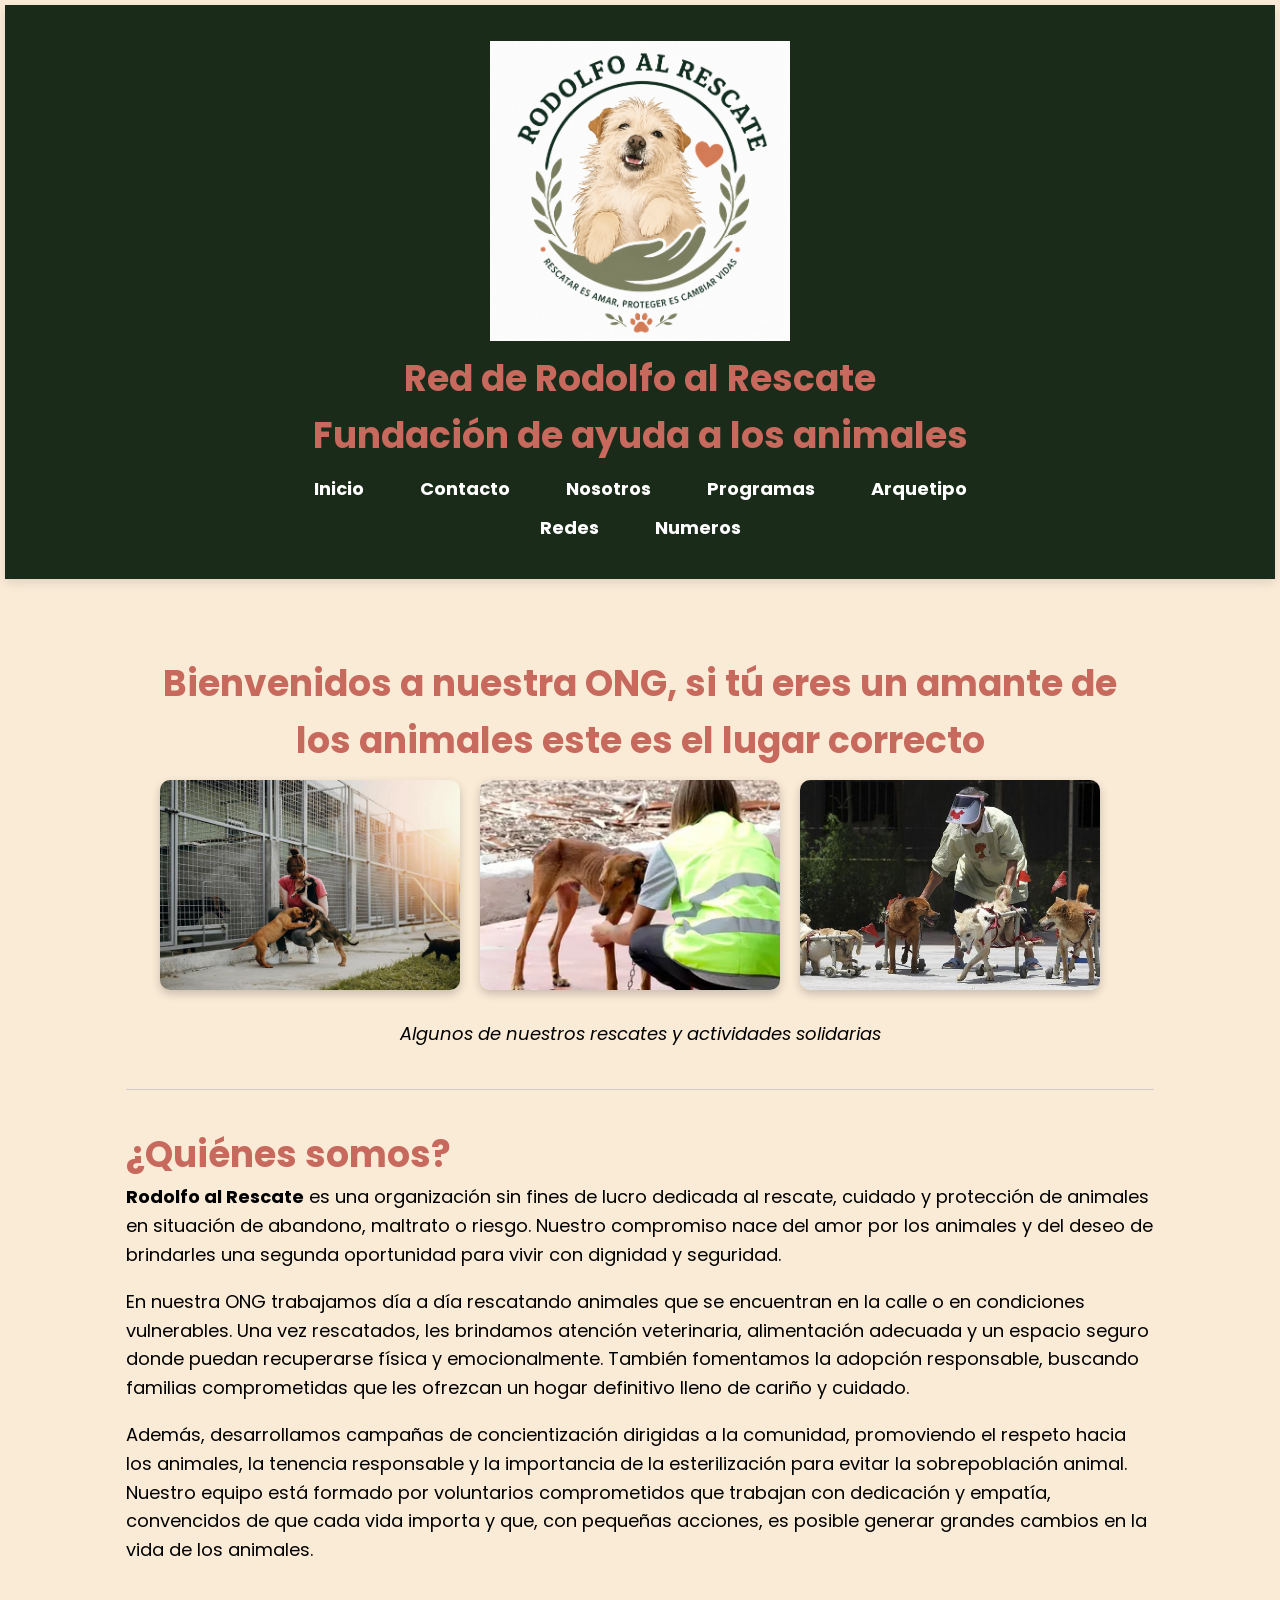
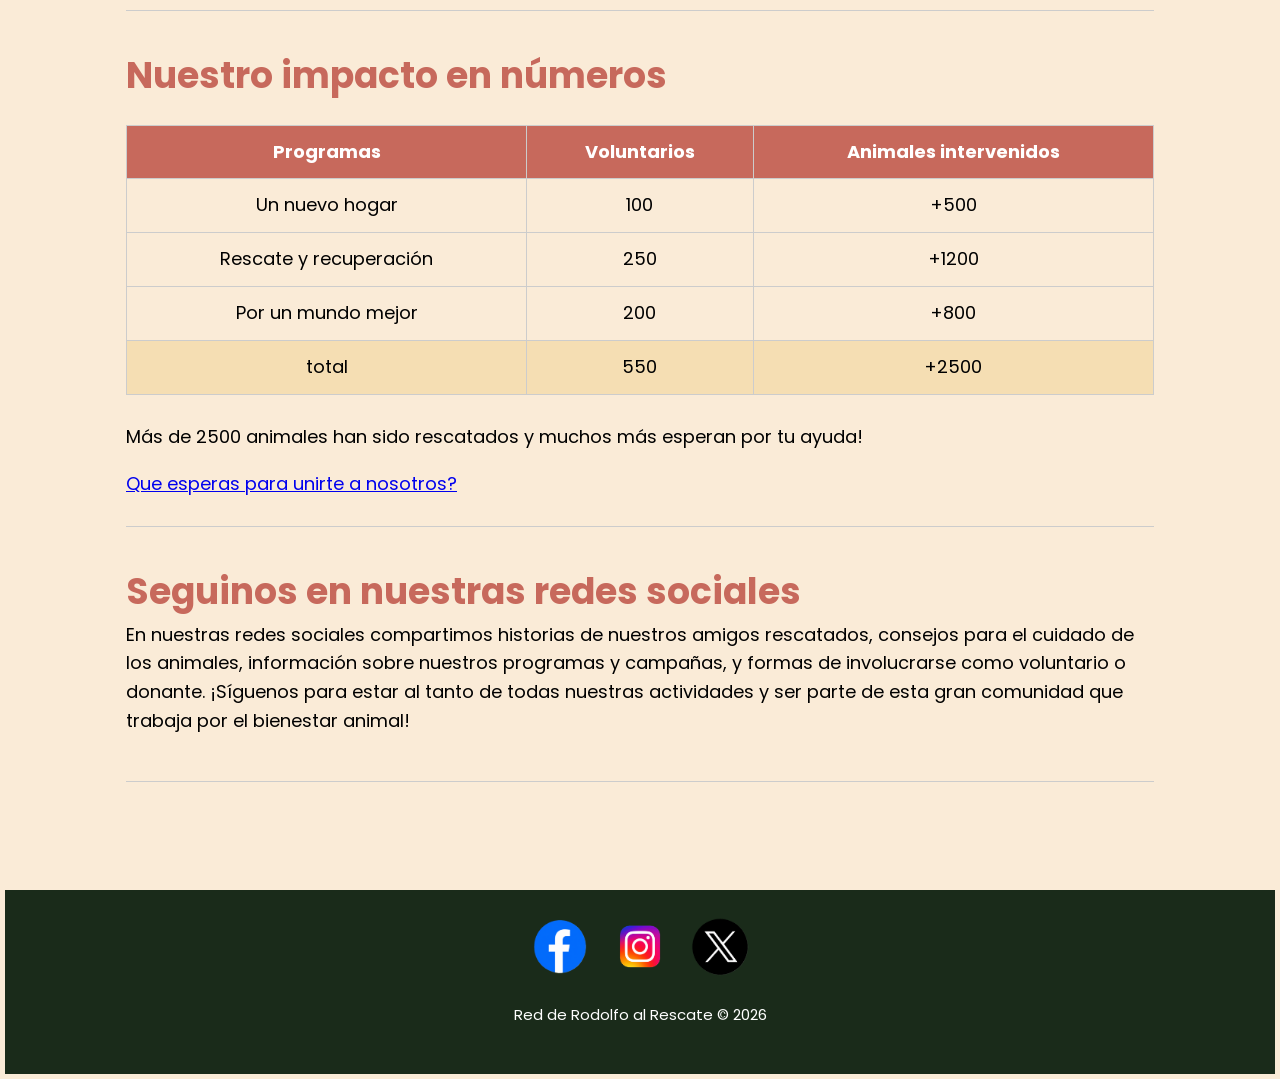
==== tp-leng1-equipo-7/index.html @ 67b567a1 "feat: cambios a la fuente y detalles del css" ====
<!DOCTYPE html>
<html lang="es">
<link rel="preconnect" href="https://fonts.googleapis.com">
<link href="https://fonts.googleapis.com/css2?family=Poppins:wght@300;400;600&display=swap" rel="stylesheet">
<head>
    <meta charset='utf-8'>
    <meta name="viewport" content="width=device-width, initial-scale=1.0">
    <title>Red Rodolfo al rescate</title>
    <link rel="stylesheet" href="./CSS/estilos.css">
</head>
<body>
    <header>
        <img src="./IMG/LOGO_ONG.png" alt="Logo ONG" width="300">
        <h1>Red de Rodolfo al Rescate</h1>
        <h2>Fundación de ayuda a los animales</h2>
        <nav>
            <ul>
                <li><a href="./index.html">Inicio</a></li>
                <li><a href="./contacto.html">Contacto</a></li>
                <li><a href="./nosotros.html">Nosotros</a></li>
                <li><a href="./programas.html">Programas</a></li>
                <li><a href="./SuperBuild.html">Arquetipo</a></li>
            </ul>
        </nav>
        <nav>
            <ul>
                <li><a href="#redes">Redes</a></li>
                <li><a href="#impacto">Numeros</a></li>
            </ul>
        </nav>
    </header>
    
    <main>

        <section class="seccion-bienvenida">
            <h2>Bienvenidos a nuestra ONG, si tú eres un amante de los animales este es el lugar correcto</h2>
            <figure class="galeria">
                <img src="./IMG/adopcion.jpg" alt="Banner de Bienvenida">
                <img src="./IMG/rescate.jpg" alt="Banner de Bienvenida">
                <img src="./IMG/medicina.jpg" alt="Banner de Bienvenida">
                <br>
            </figure>
            <figcaption>
                    Algunos de nuestros rescates y actividades solidarias
            </figcaption>
        </section>
        
        <section>
            <h2>¿Quiénes somos?</h2>
            <p><strong>Rodolfo al Rescate</strong> es una organización sin fines de lucro dedicada al rescate, cuidado y protección de animales en 
            situación de abandono, maltrato o riesgo. Nuestro compromiso nace del amor por los animales y del deseo de brindarles 
            una segunda oportunidad para vivir con dignidad y seguridad.
            </p>
            <p>
            En nuestra ONG trabajamos día a día rescatando animales que se encuentran en la calle o en condiciones vulnerables.
            Una vez rescatados, les brindamos atención veterinaria, alimentación adecuada y un espacio seguro donde puedan recuperarse física
            y emocionalmente. También fomentamos la adopción responsable, buscando familias comprometidas que les ofrezcan un hogar definitivo
            lleno de cariño y cuidado.
            </p>
            <p> 
            Además, desarrollamos campañas de concientización dirigidas a la comunidad, promoviendo el respeto hacia los animales, 
            la tenencia responsable y la importancia de la esterilización para evitar la sobrepoblación animal.
            Nuestro equipo está formado por voluntarios comprometidos que trabajan con dedicación y empatía, convencidos de que cada vida importa
            y que, con pequeñas acciones, es posible generar grandes cambios en la vida de los animales.
            </p>
        </section>

        

        <section id="impacto">
            <h2>Nuestro impacto en números</h2>
            <table>
                <thead>
                    <tr><th>Programas</th>
                        <th>Voluntarios</th>
                        <th>Animales intervenidos</th>
                    </tr>
                </thead>
                <tbody>
                    <tr>
                        <td>Un nuevo hogar</td>
                        <td>100</td>
                        <td>+500</td>
                    </tr>
                    <tr>
                        <td>Rescate y recuperación</td>
                        <td>250</td>
                        <td>+1200</td>
                    </tr>
                    <tr>
                        <td>Por un mundo mejor</td>
                        <td>200</td>
                        <td>+800</td>
                    </tr>
                </tbody>
                <tfoot>
                    <tr>
                        <td>total</td>
                        <td>550</td>
                        <td>+2500</td>
                    </tr>
                </tfoot>
            </table>
            <br>
            <p>Más de 2500 animales han sido rescatados y muchos más esperan por tu ayuda!</p>
            <a href="./contacto.html">Que esperas para unirte a nosotros?</a>
        </section>

        <section>
            <h2>Seguinos en nuestras redes sociales</h2>
            <p>En nuestras redes sociales compartimos historias de nuestros amigos rescatados, consejos para el cuidado de los animales, información sobre nuestros programas y campañas, y formas de involucrarse como voluntario o donante. ¡Síguenos para estar al tanto de todas nuestras actividades y ser parte de esta gran comunidad que trabaja por el bienestar animal!</p>
        </section>
    </main>

    <footer>
        <div id="redes" class="redes-sociales">
            <a href="https://www.facebook.com" target="_blank">
                <img src="./IMG/facebook.png" alt="Facebook">
            </a>

            <a href="https://www.instagram.com" target="_blank">
                <img src="./IMG/instagram.png" alt="Instagram">
            </a>

            <a href="https://www.x.com" target="_blank">
                <img src="./IMG/x.png" alt="Twitter">
            </a>
        </div>
        <p><small>Red de Rodolfo al Rescate &copy; 2026</small></p>
    </footer>
</body>
</html>
---- tp-leng1-equipo-7/CSS/estilos.css ----
*{box-sizing: border-box;
    margin: 0;
    padding: 0;
}
:root{
    --fuente-principal: 'Poppins';
    --color-texto: #000000;
    --color-fondo: antiquewhite;
    --color-header: #1a2b1a;
    --color-nav-enlace: white;
}

/*ESTILOS GLOBALES*/
html{font-size: 18px;}
body{
    font-family: var(--fuente-principal, sans-serif);
    font-size: 1rem;
    line-height: 1.6;
    color: var(--color-texto);
    background-color: var(--color-fondo);
    max-width: 2500px;
    margin: 0 auto;
    padding: 5px;
}
/*TIPOGRAFIA*/
h1, h2{font-size: 2rem; color:rgb(199, 105, 92);}
h3{font-size: 1.5rem; color:rgb(199, 105, 92);}
p{margin-bottom: 1rem;}

/*HEADER*/
header{
    background-color: var(--color-header);
    padding: 2rem;
    text-align: center;
    box-shadow: 0 4px 10px rgba(0,0,0,0.1);
}
/*MENU DE NAVEGACION*/
nav{
    margin-top: 10px;
}
nav ul{
    list-style: none;
    display: flex;
    justify-content: center;
    gap: 20px;
}
nav a{
    color: var(--color-nav-enlace);
    text-decoration: none;
    font-weight: bold;
    padding: 10px 18px;
    border-radius: 8px;
    transition: 0.3s;
}
nav a:hover{
    background-color: white;
    color: #4CAF50;
}
/*MAIN Y SECCIONES*/
main{
    max-width: 1100px;
    margin: auto;
    padding: 2rem;
}

section{
    margin-bottom: 2rem;
    padding-bottom: 1.5rem;
    border-bottom: 1px solid var(--color-seccion-borde, #ccc);
}

.seccion-bienvenida{
    text-align: center;
    padding: 40px 20px;
}

/*FIGURES- (seccion de imagenes)*/
.galeria{
    display: flex;
    justify-content: center;
    gap: 20px;
    flex-wrap: wrap;
}
/*APLICAR A LAS IMAGENES DE LA GALERIA*/
.galeria img{
    width: 300px;
    height: auto;
    gap: 20px;
    object-fit: cover;/*recorta manteniendo la proporcion*/
    border-radius: 10px;/*bordes redondeados*/
    box-shadow: 0 4px 10px rgba(0,0,0,0.2);
    transition: transform 0.3s ease;
}
figure img:hover{
    transform: scale(1.05);
}
figcaption{
    
    text-align: center;
    font-style: italic;
    margin-top: 30px;
}
section img{
    width: 100%;
    max-width: 400px;
    border-radius: 10px;
    margin-top: 10px;
}
/*FOOTER*/
footer{
    background-color: var(--color-footer,  #1a2b1a);
    color: var(--color-footer-texto, white);
    padding: 1.5rem;
    margin-top: 2rem;
    text-align: center;
}
/*TABLA DE IMPACTO*/
table{
    width: 100%;
    border-collapse: collapse;
    margin-top: 20px;
}

th, td{
    border: 1px solid #ccc;
    padding: 12px;
    text-align: center;
}

th{
    background-color: #c7695c;
    color: white;
}

tfoot{
    background-color: wheat;
}
form{
    display: flex;
    flex-direction: column;
    gap: 15px;
    max-width: 500px;
    margin: auto;
}

input, select, textarea{
    padding: 10px;
    border: 1px solid #ccc;
    border-radius: 8px;
    font-size: 1rem;
}

button{
    background-color: #c7695c;
    color: white;
    border: none;
    padding: 12px;
    border-radius: 8px;
    cursor: pointer;
    font-size: 1rem;
}

button:hover{
    background-color: #a65349;
}

.contenido{
    text-align: center;
    margin-bottom: 2rem;
    padding-bottom: 1.5rem;
    border-bottom: 1px solid var(--color-seccion-borde, #ccc);
}

.redes-sociales{
    display: flex;
    justify-content: center;
    gap: 20px;
    margin-bottom: 15px;
}

.redes-sociales img{
    width: 60px;
    height: 60px;
    transition: transform 0.3s ease;
}

.redes-sociales img:hover{
    transform: scale(1.2);
}
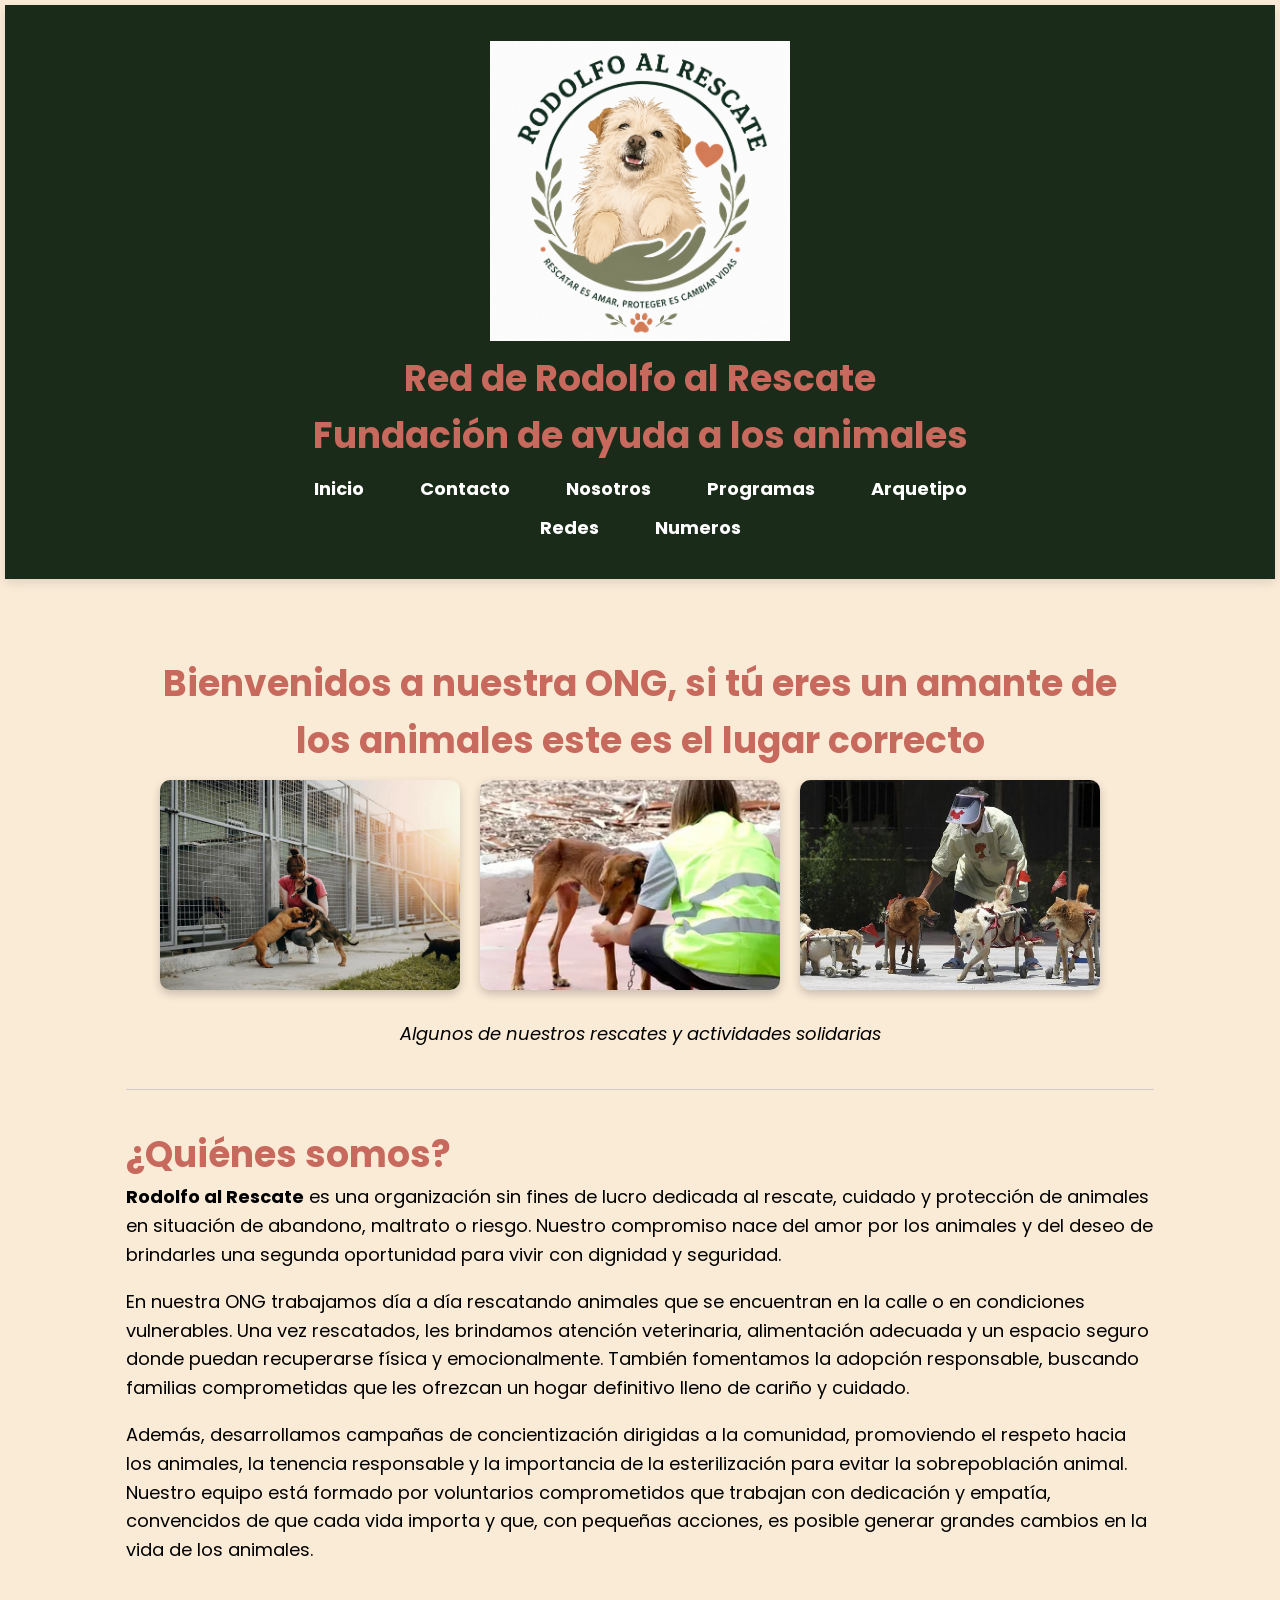
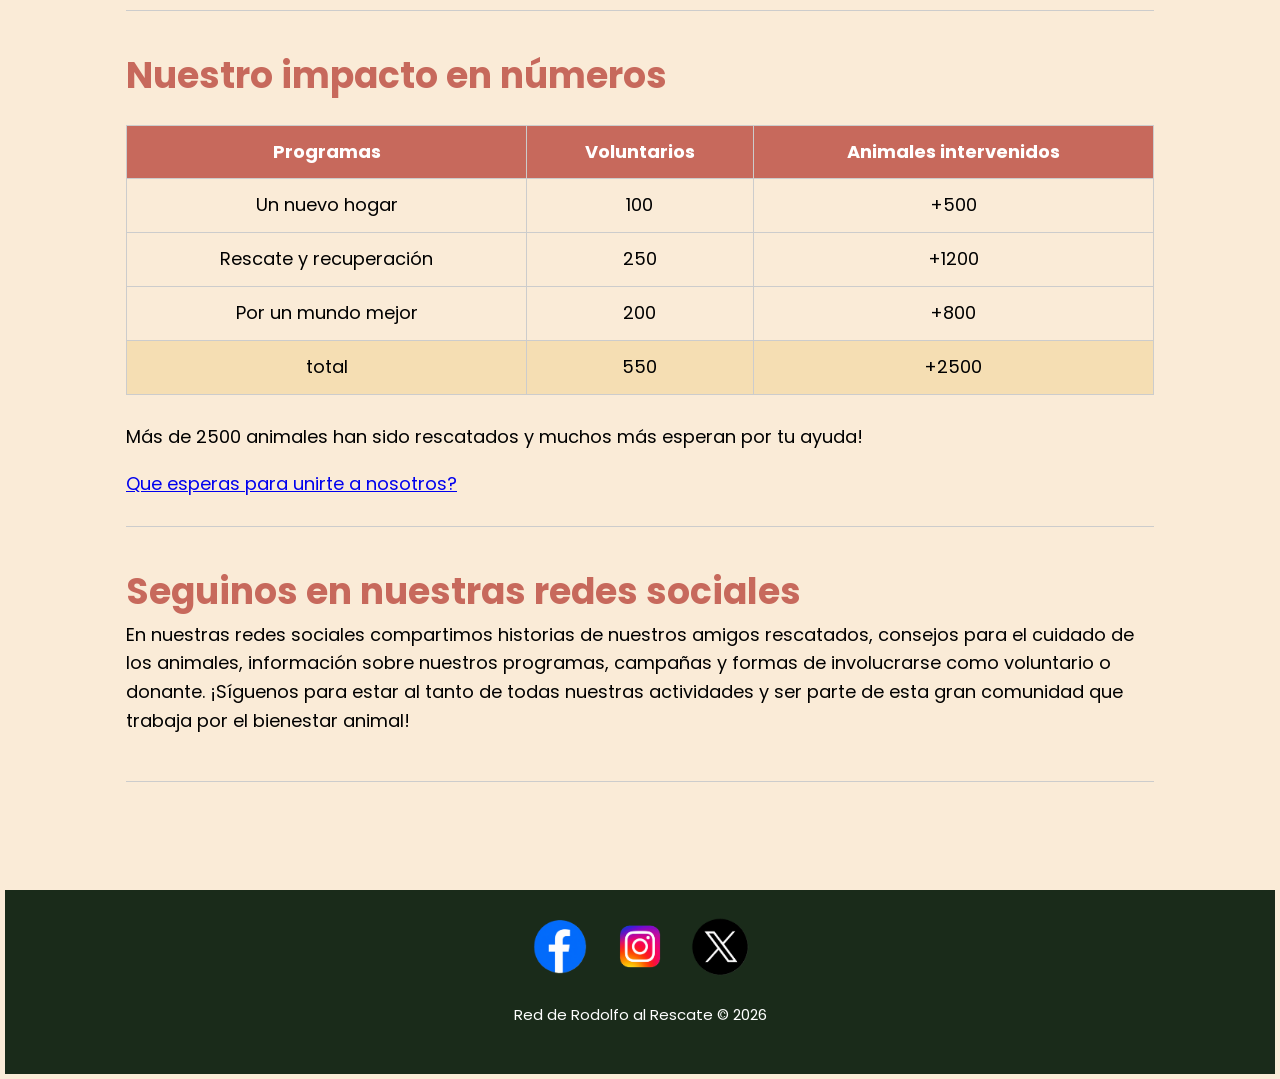
==== commit a417aace: "actualizacion" ====
--- a/tp-leng1-equipo-7/index.html
+++ b/tp-leng1-equipo-7/index.html
@@ -108,7 +108,9 @@
 
         <section>
             <h2>Seguinos en nuestras redes sociales</h2>
-            <p>En nuestras redes sociales compartimos historias de nuestros amigos rescatados, consejos para el cuidado de los animales, información sobre nuestros programas y campañas, y formas de involucrarse como voluntario o donante. ¡Síguenos para estar al tanto de todas nuestras actividades y ser parte de esta gran comunidad que trabaja por el bienestar animal!</p>
+            <p>En nuestras redes sociales compartimos historias de nuestros amigos rescatados, consejos para el cuidado de los animales, información sobre nuestros programas, 
+                campañas y formas de involucrarse como voluntario o donante.
+                ¡Síguenos para estar al tanto de todas nuestras actividades y ser parte de esta gran comunidad que trabaja por el bienestar animal!</p>
         </section>
     </main>
 
--- a/tp-leng1-equipo-7/CSS/estilos.css
+++ b/tp-leng1-equipo-7/CSS/estilos.css
@@ -8,9 +8,11 @@
     --color-fondo: antiquewhite;
     --color-header: #1a2b1a;
     --color-nav-enlace: white;
+    --mark: #1a2b1a;
 }
 
 /*ESTILOS GLOBALES*/
+
 html{font-size: 18px;}
 body{
     font-family: var(--fuente-principal, sans-serif);
@@ -26,7 +28,10 @@
 h1, h2{font-size: 2rem; color:rgb(199, 105, 92);}
 h3{font-size: 1.5rem; color:rgb(199, 105, 92);}
 p{margin-bottom: 1rem;}
-
+mark {
+    background-color: var(--mark);
+    color: white;
+}
 /*HEADER*/
 header{
     background-color: var(--color-header);
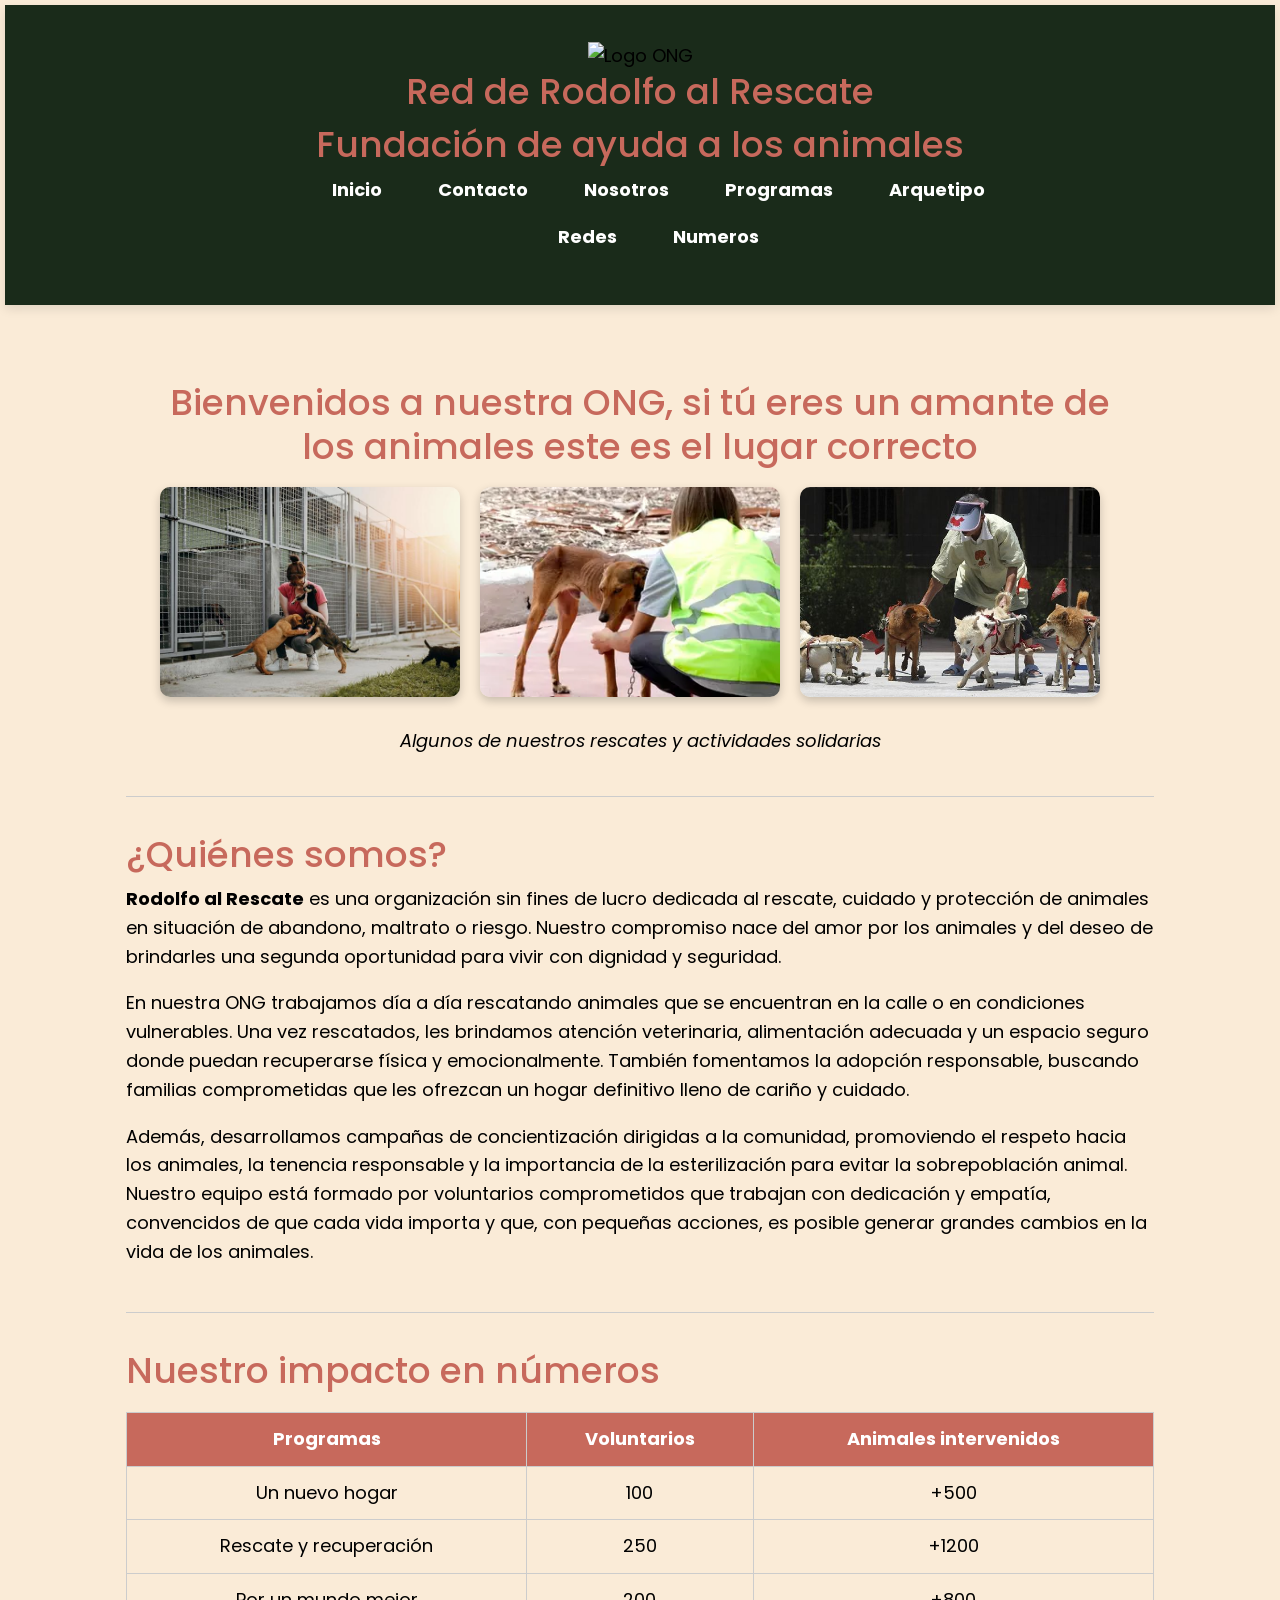
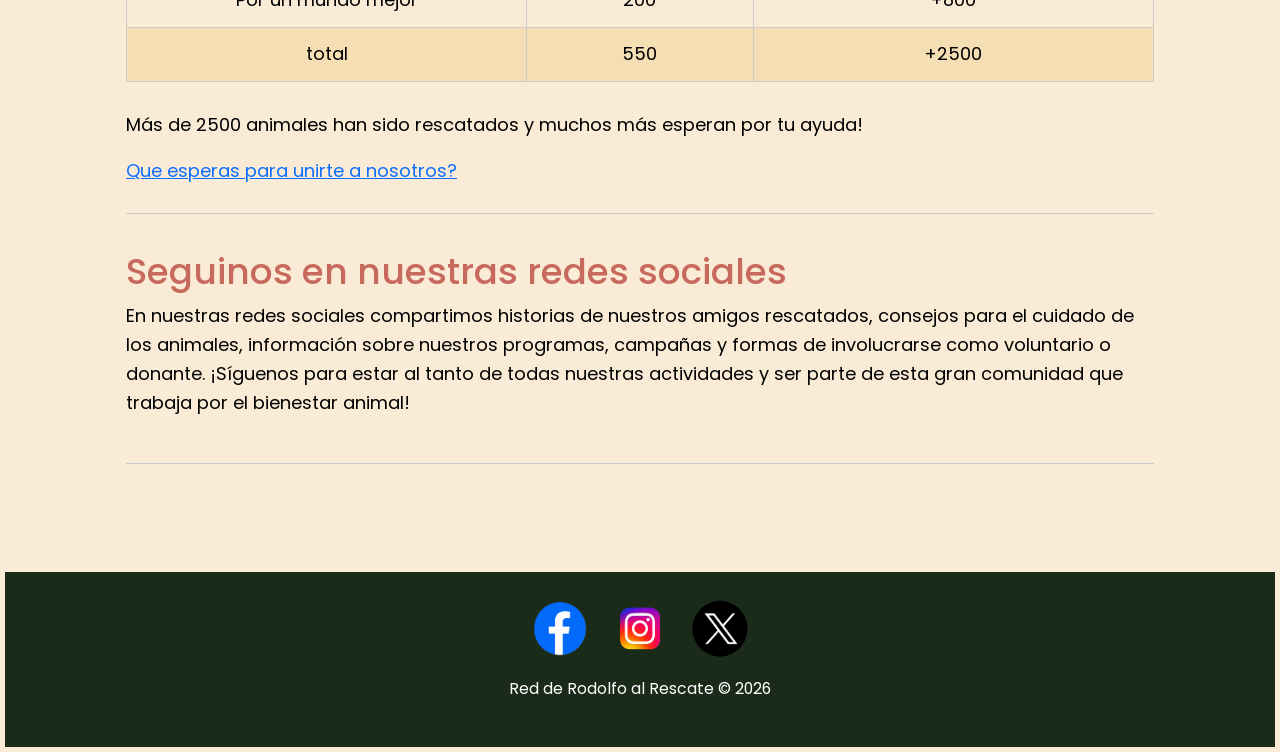
==== commit 339614b6: "cambio de formato al logo y normalizacion del bootstrap en todas las paginas" ====
--- a/tp-leng1-equipo-7/index.html
+++ b/tp-leng1-equipo-7/index.html
@@ -6,11 +6,12 @@
     <meta charset='utf-8'>
     <meta name="viewport" content="width=device-width, initial-scale=1.0">
     <title>Red Rodolfo al rescate</title>
+    <link href="https://cdn.jsdelivr.net/npm/bootstrap@5.3.3/dist/css/bootstrap.min.css" rel="stylesheet">
     <link rel="stylesheet" href="./CSS/estilos.css">
 </head>
 <body>
     <header>
-        <img src="./IMG/LOGO_ONG.png" alt="Logo ONG" width="300">
+        <img src="./IMG/LOGO_ONG.PNG" alt="Logo ONG" width="300">
         <h1>Red de Rodolfo al Rescate</h1>
         <h2>Fundación de ayuda a los animales</h2>
         <nav>
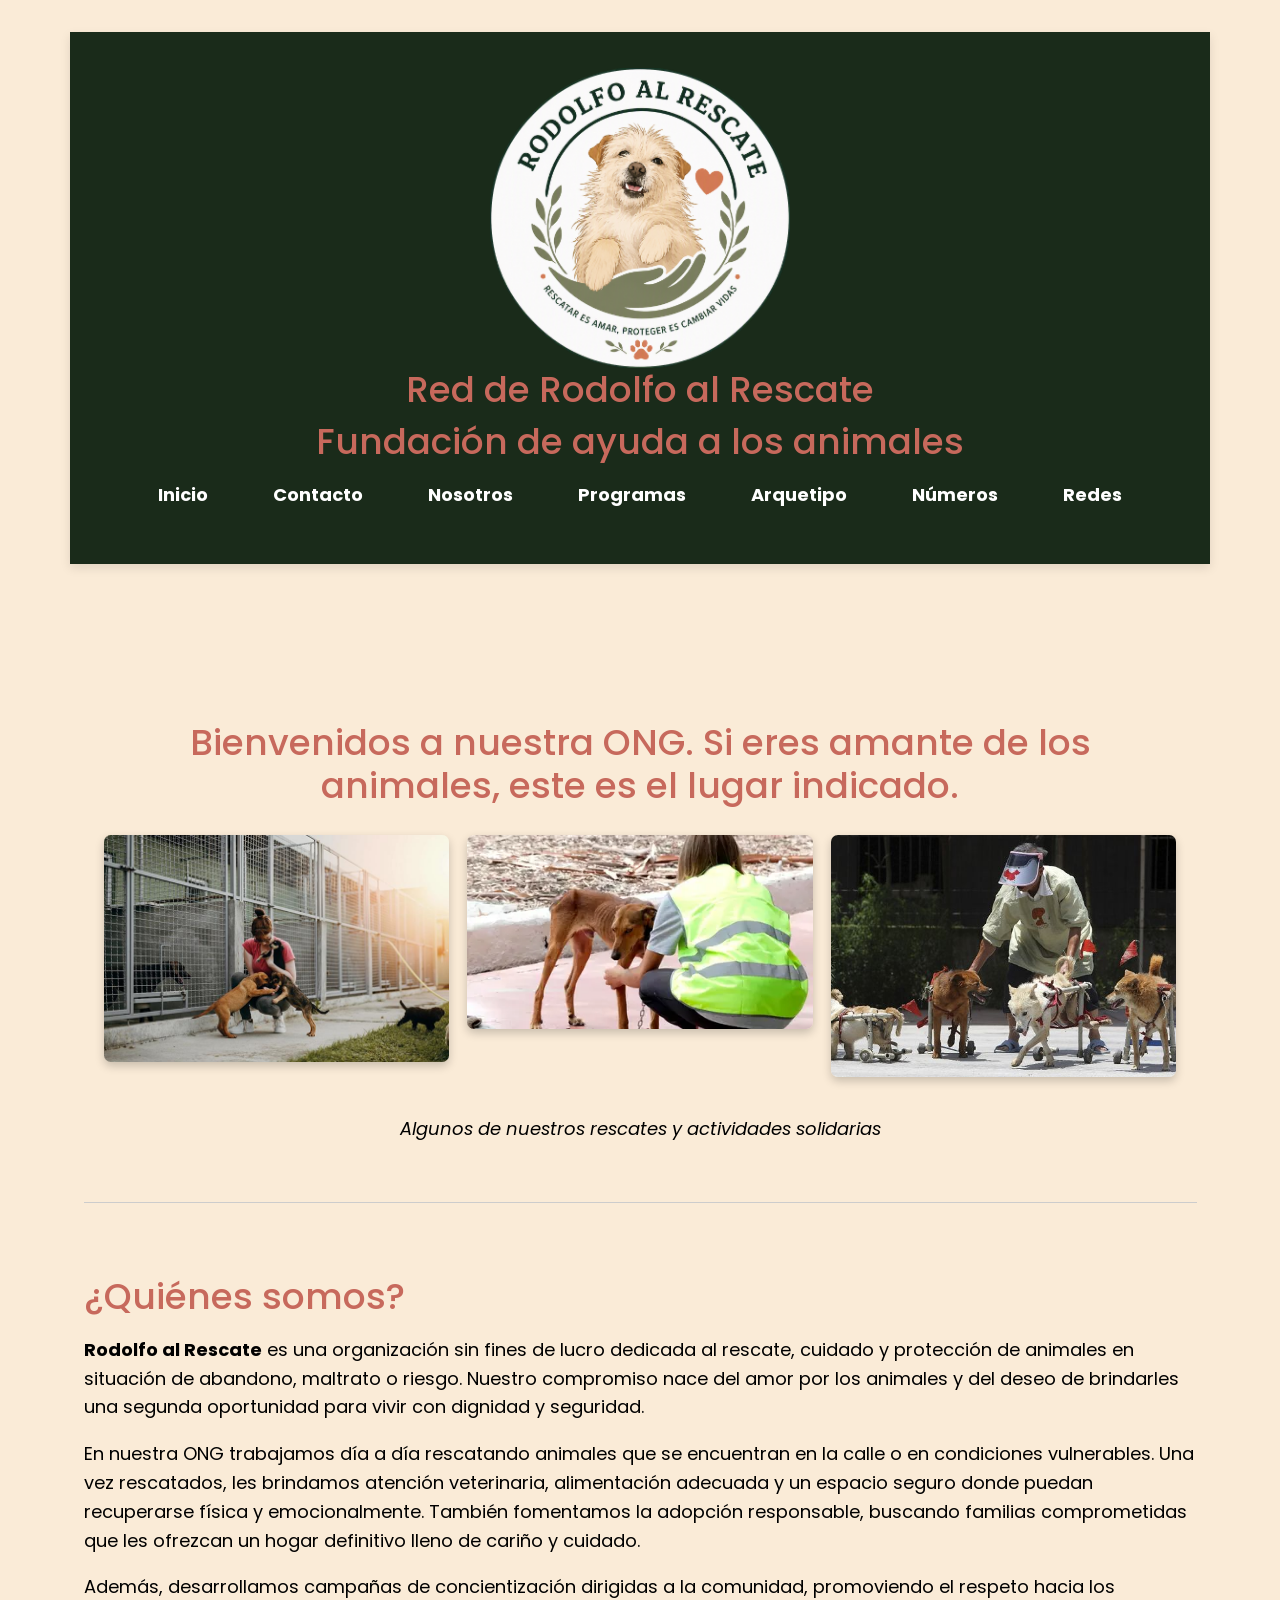
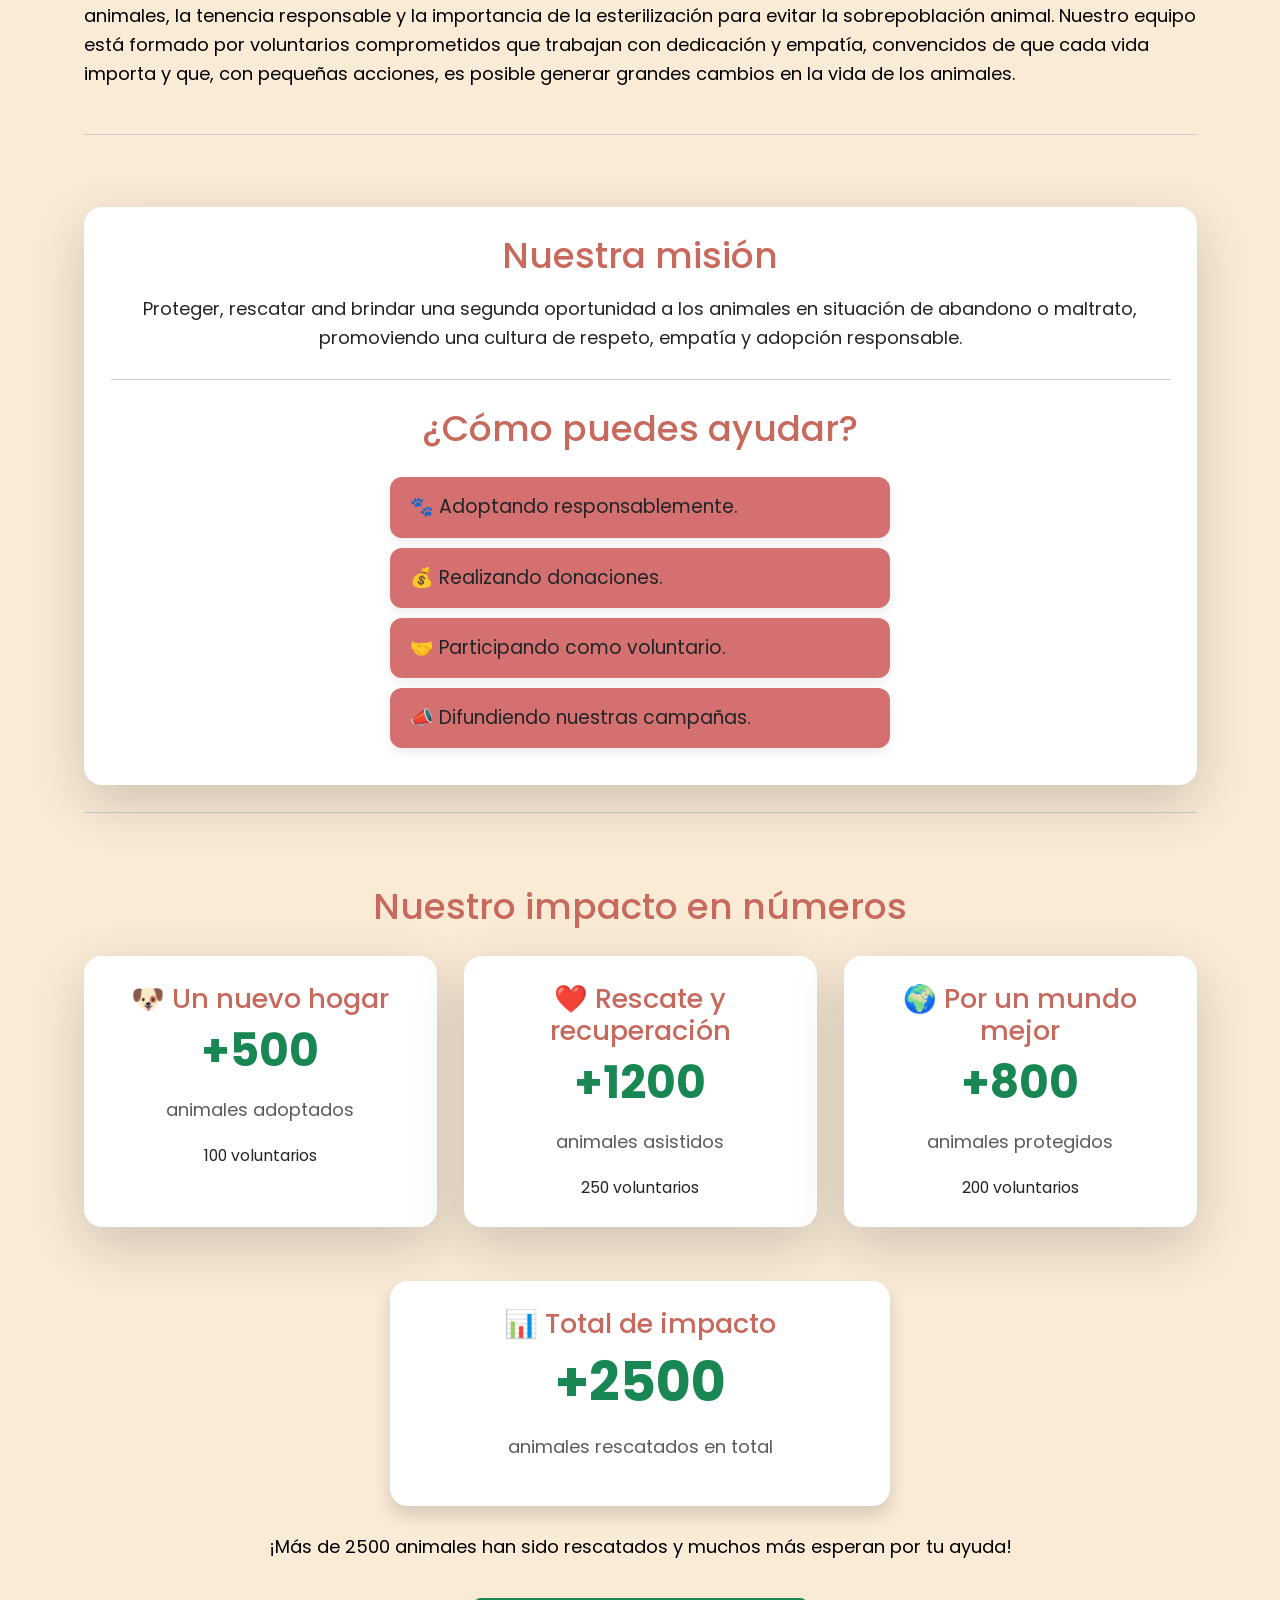
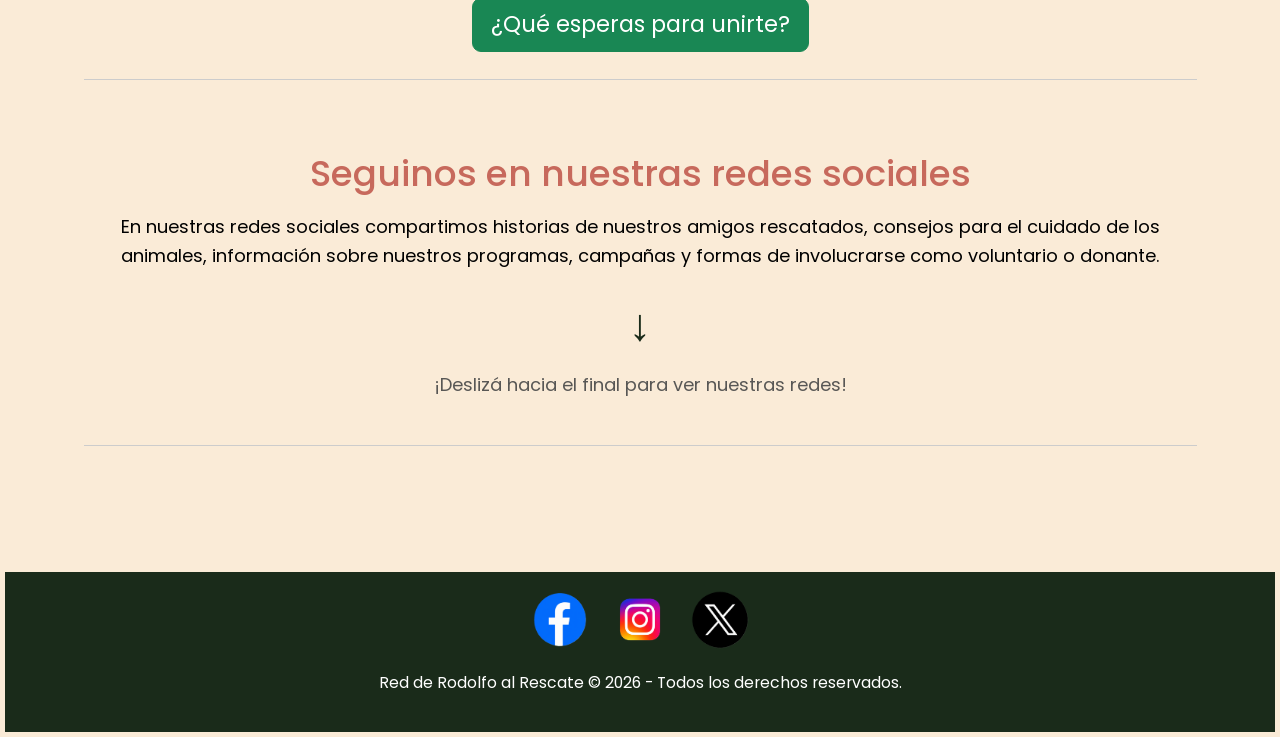
==== commit 6ccc7f30: "cambios en guia tematica, inicio y css" ====
--- a/tp-leng1-equipo-7/index.html
+++ b/tp-leng1-equipo-7/index.html
@@ -1,136 +1,171 @@
 <!DOCTYPE html>
 <html lang="es">
-<link rel="preconnect" href="https://fonts.googleapis.com">
-<link href="https://fonts.googleapis.com/css2?family=Poppins:wght@300;400;600&display=swap" rel="stylesheet">
+
 <head>
     <meta charset='utf-8'>
     <meta name="viewport" content="width=device-width, initial-scale=1.0">
-    <title>Red Rodolfo al rescate</title>
+    <meta name="description" content="Red Rodolfo al Rescate es una ONG dedicada al rescate, recuperación y adopción responsable de animales.">
+
+    <link rel="preconnect" href="https://fonts.googleapis.com">
+    <link href="https://fonts.googleapis.com/css2?family=Poppins:wght@300;400;600&display=swap" rel="stylesheet">
+
+    <title>Red Rodolfo al Rescate | ONG de Protección Animal</title>
+
     <link href="https://cdn.jsdelivr.net/npm/bootstrap@5.3.3/dist/css/bootstrap.min.css" rel="stylesheet">
     <link rel="stylesheet" href="./CSS/estilos.css">
 </head>
+
 <body>
-    <header>
-        <img src="./IMG/LOGO_ONG.PNG" alt="Logo ONG" width="300">
+    <header class="container text-center my-4">
+        <img src="./IMG/LOGO_ONG.png" alt="Logo de la ONG" width="300">
         <h1>Red de Rodolfo al Rescate</h1>
         <h2>Fundación de ayuda a los animales</h2>
-        <nav>
-            <ul>
-                <li><a href="./index.html">Inicio</a></li>
-                <li><a href="./contacto.html">Contacto</a></li>
-                <li><a href="./nosotros.html">Nosotros</a></li>
-                <li><a href="./programas.html">Programas</a></li>
-                <li><a href="./SuperBuild.html">Arquetipo</a></li>
-            </ul>
-        </nav>
-        <nav>
-            <ul>
-                <li><a href="#redes">Redes</a></li>
-                <li><a href="#impacto">Numeros</a></li>
+
+        <nav aria-label="Navegación principal">
+            <ul class="list-inline">
+                <li class="list-inline-item"><a href="./index.html">Inicio</a></li>
+                <li class="list-inline-item"><a href="./contacto.html">Contacto</a></li>
+                <li class="list-inline-item"><a href="./nosotros.html">Nosotros</a></li>
+                <li class="list-inline-item"><a href="./programas.html">Programas</a></li>
+                <li class="list-inline-item"><a href="./SuperBuild.html">Arquetipo</a></li>
+                <li class="list-inline-item"><a href="#impacto">Números</a></li>
+                <li class="list-inline-item"><a href="#redes">Redes</a></li>
             </ul>
         </nav>
     </header>
-    
-    <main>
 
-        <section class="seccion-bienvenida">
-            <h2>Bienvenidos a nuestra ONG, si tú eres un amante de los animales este es el lugar correcto</h2>
-            <figure class="galeria">
-                <img src="./IMG/adopcion.jpg" alt="Banner de Bienvenida">
-                <img src="./IMG/rescate.jpg" alt="Banner de Bienvenida">
-                <img src="./IMG/medicina.jpg" alt="Banner de Bienvenida">
-                <br>
+    <main class="container">
+        <section class="seccion-bienvenida my-5">
+            <h2>Bienvenidos a nuestra ONG. Si eres amante de los animales, este es el lugar indicado.</h2>
+
+            <figure class="galeria mt-4">
+                <div class="row g-3">
+                    <div class="col-md-4">
+                        <img src="./IMG/adopcion.jpg" alt="Adopción de mascotas" class="img-fluid rounded" loading="lazy">
+                    </div>
+                    <div class="col-md-4">
+                        <img src="./IMG/rescate.jpg" alt="Rescate de un perro callejero" class="img-fluid rounded" loading="lazy">
+                    </div>
+                    <div class="col-md-4">
+                        <img src="./IMG/medicina.jpg" alt="Veterinario ayudando a perros discapacitados" class="img-fluid rounded" loading="lazy">
+                    </div>
+                </div>
+                <figcaption class="mt-3 text-center">Algunos de nuestros rescates y actividades solidarias</figcaption>
             </figure>
-            <figcaption>
-                    Algunos de nuestros rescates y actividades solidarias
-            </figcaption>
-        </section>
-        
-        <section>
-            <h2>¿Quiénes somos?</h2>
-            <p><strong>Rodolfo al Rescate</strong> es una organización sin fines de lucro dedicada al rescate, cuidado y protección de animales en 
-            situación de abandono, maltrato o riesgo. Nuestro compromiso nace del amor por los animales y del deseo de brindarles 
-            una segunda oportunidad para vivir con dignidad y seguridad.
-            </p>
-            <p>
-            En nuestra ONG trabajamos día a día rescatando animales que se encuentran en la calle o en condiciones vulnerables.
-            Una vez rescatados, les brindamos atención veterinaria, alimentación adecuada y un espacio seguro donde puedan recuperarse física
-            y emocionalmente. También fomentamos la adopción responsable, buscando familias comprometidas que les ofrezcan un hogar definitivo
-            lleno de cariño y cuidado.
-            </p>
-            <p> 
-            Además, desarrollamos campañas de concientización dirigidas a la comunidad, promoviendo el respeto hacia los animales, 
-            la tenencia responsable y la importancia de la esterilización para evitar la sobrepoblación animal.
-            Nuestro equipo está formado por voluntarios comprometidos que trabajan con dedicación y empatía, convencidos de que cada vida importa
-            y que, con pequeñas acciones, es posible generar grandes cambios en la vida de los animales.
-            </p>
         </section>
 
-        
-
-        <section id="impacto">
-            <h2>Nuestro impacto en números</h2>
-            <table>
-                <thead>
-                    <tr><th>Programas</th>
-                        <th>Voluntarios</th>
-                        <th>Animales intervenidos</th>
-                    </tr>
-                </thead>
-                <tbody>
-                    <tr>
-                        <td>Un nuevo hogar</td>
-                        <td>100</td>
-                        <td>+500</td>
-                    </tr>
-                    <tr>
-                        <td>Rescate y recuperación</td>
-                        <td>250</td>
-                        <td>+1200</td>
-                    </tr>
-                    <tr>
-                        <td>Por un mundo mejor</td>
-                        <td>200</td>
-                        <td>+800</td>
-                    </tr>
-                </tbody>
-                <tfoot>
-                    <tr>
-                        <td>total</td>
-                        <td>550</td>
-                        <td>+2500</td>
-                    </tr>
-                </tfoot>
-            </table>
-            <br>
-            <p>Más de 2500 animales han sido rescatados y muchos más esperan por tu ayuda!</p>
-            <a href="./contacto.html">Que esperas para unirte a nosotros?</a>
+        <section class="my-5">
+            <h2>¿Quiénes somos?</h2>
+            <p><strong>Rodolfo al Rescate</strong> es una organización sin fines de lucro dedicada al rescate, cuidado y protección de animales en situación de abandono, maltrato o riesgo. Nuestro compromiso nace del amor por los animales y del deseo de brindarles una segunda oportunidad para vivir con dignidad y seguridad.</p>
+            <p>En nuestra ONG trabajamos día a día rescatando animales que se encuentran en la calle o en condiciones vulnerables. Una vez rescatados, les brindamos atención veterinaria, alimentación adecuada y un espacio seguro donde puedan recuperarse física y emocionalmente. También fomentamos la adopción responsable, buscando familias comprometidas que les ofrezcan un hogar definitivo lleno de cariño y cuidado.</p>
+            <p>Además, desarrollamos campañas de concientización dirigidas a la comunidad, promoviendo el respeto hacia los animales, la tenencia responsable y la importancia de la esterilización para evitar la sobrepoblación animal. Nuestro equipo está formado por voluntarios comprometidos que trabajan con dedicación y empatía, convencidos de que cada vida importa y que, con pequeñas acciones, es posible generar grandes cambios en la vida de los animales.</p>
         </section>
 
-        <section>
+        <section class="my-5">
+            <div class="card shadow-lg border-0 rounded-4">
+                <div class="card-body p-4">
+                    <h2 class="mb-3 text-center">Nuestra misión</h2>
+                    <p class="text-center mb-4">
+                        Proteger, rescatar and brindar una segunda oportunidad a los animales en situación de abandono o maltrato, promoviendo una cultura de respeto, empatía y adopción responsable.
+                    </p>
+
+                    <hr class="my-4">
+
+                    <h2 class="mb-4 text-center">¿Cómo puedes ayudar?</h2>
+                    <div class="list-group list-ayuda">
+                        <div class="list-group-item d-flex align-items-center gap-2">🐾 Adoptando responsablemente.</div>
+                        <div class="list-group-item d-flex align-items-center gap-2">💰 Realizando donaciones.</div>
+                        <div class="list-group-item d-flex align-items-center gap-2">🤝 Participando como voluntario.</div>
+                        <div class="list-group-item d-flex align-items-center gap-2">📣 Difundiendo nuestras campañas.</div>
+                    </div>
+                </div>
+            </div>
+        </section>
+
+        <section id="impacto" class="my-5">
+            <h2 class="text-center mb-4">Nuestro impacto en números</h2>
+
+            <div class="row g-4 text-center">
+                <div class="col-md-4">
+                    <div class="card shadow-lg border-0 rounded-4 p-4 h-100">
+                        <h3 class="mb-2">🐶 Un nuevo hogar</h3>
+                        <p class="display-6 fw-bold text-success">+500</p>
+                        <p class="text-muted">animales adoptados</p>
+                        <small>100 voluntarios</small>
+                    </div>
+                </div>
+
+                <div class="col-md-4">
+                    <div class="card shadow-lg border-0 rounded-4 p-4 h-100">
+                        <h3 class="mb-2">❤️ Rescate y recuperación</h3>
+                        <p class="display-6 fw-bold text-success">+1200</p>
+                        <p class="text-muted">animales asistidos</p>
+                        <small>250 voluntarios</small>
+                    </div>
+                </div>
+
+                <div class="col-md-4">
+                    <div class="card shadow-lg border-0 rounded-4 p-4 h-100">
+                        <h3 class="mb-2">🌍 Por un mundo mejor</h3>
+                        <p class="display-6 fw-bold text-success">+800</p>
+                        <p class="text-muted">animales protegidos</p>
+                        <small>200 voluntarios</small>
+                    </div>
+                </div>
+            </div>
+
+            <div class="text-center mt-5">
+                <div class="card shadow border-0 rounded-4 p-4 mx-auto" style="max-width: 500px;">
+                    <h3>📊 Total de impacto</h3>
+                    <p class="display-5 fw-bold text-success">+2500</p>
+                    <p class="text-muted">animales rescatados en total</p>
+                </div>
+            </div>
+
+            <p class="text-center mt-4">
+                ¡Más de 2500 animales han sido rescatados y muchos más esperan por tu ayuda!
+            </p>
+
+            <div class="text-center">
+                <a href="./contacto.html" class="btn btn-success btn-lg">¿Qué esperas para unirte?</a>
+            </div>
+        </section>
+
+        <section class="my-5 text-center">
             <h2>Seguinos en nuestras redes sociales</h2>
-            <p>En nuestras redes sociales compartimos historias de nuestros amigos rescatados, consejos para el cuidado de los animales, información sobre nuestros programas, 
-                campañas y formas de involucrarse como voluntario o donante.
-                ¡Síguenos para estar al tanto de todas nuestras actividades y ser parte de esta gran comunidad que trabaja por el bienestar animal!</p>
+
+            <p>En nuestras redes sociales compartimos historias de nuestros amigos rescatados, consejos para el cuidado de los animales, información sobre nuestros programas, campañas y formas de involucrarse como voluntario o donante.
+            </p>
+
+        <!-- Flecha hacia abajo -->
+            <div class="flecha-footer">
+                    ↓
+            </div>
+
+            <p class="text-muted">
+                    ¡Deslizá hacia el final para ver nuestras redes!
+            </p>
         </section>
     </main>
 
-    <footer>
-        <div id="redes" class="redes-sociales">
-            <a href="https://www.facebook.com" target="_blank">
-                <img src="./IMG/facebook.png" alt="Facebook">
+    <footer class="text-center py-3">
+        <div id="redes" class="redes-sociales mb-3">
+            <a href="https://www.facebook.com" target="_blank" rel="noopener noreferrer">
+                <img src="./IMG/facebook.png" alt="Facebook" loading="lazy">
             </a>
-
-            <a href="https://www.instagram.com" target="_blank">
-                <img src="./IMG/instagram.png" alt="Instagram">
+            <a href="https://www.instagram.com" target="_blank" rel="noopener noreferrer">
+                <img src="./IMG/instagram.png" alt="Instagram" loading="lazy">
             </a>
-
-            <a href="https://www.x.com" target="_blank">
-                <img src="./IMG/x.png" alt="Twitter">
+            <a href="https://www.x.com" target="_blank" rel="noopener noreferrer">
+                <img src="./IMG/x.png" alt="Twitter" loading="lazy">
             </a>
         </div>
-        <p><small>Red de Rodolfo al Rescate &copy; 2026</small></p>
+        <p>
+            <small>Red de Rodolfo al Rescate © 2026 - Todos los derechos reservados.</small>
+        </p>
     </footer>
+
+    <script src="https://cdn.jsdelivr.net/npm/bootstrap@5.3.3/dist/js/bootstrap.bundle.min.js"></script>
 </body>
-</html>
 
+</html>
--- a/tp-leng1-equipo-7/CSS/estilos.css
+++ b/tp-leng1-equipo-7/CSS/estilos.css
@@ -1,8 +1,13 @@
-*{box-sizing: border-box;
+/* ==========================================================================
+   RESET & VARIABLES GLOBALES
+   ========================================================================== */
+* {
+    box-sizing: border-box;
     margin: 0;
     padding: 0;
 }
-:root{
+
+:root {
     --fuente-principal: 'Poppins';
     --color-texto: #000000;
     --color-fondo: antiquewhite;
@@ -11,11 +16,12 @@
     --mark: #1a2b1a;
 }
 
-/*ESTILOS GLOBALES*/
-
-html{font-size: 18px;}
-body{
-    font-family: var(--fuente-principal, sans-serif);
+html {
+    font-size: 18px;
+}
+
+body {
+    font-family: var(--fuente-principal), sans-serif;
     font-size: 1rem;
     line-height: 1.6;
     color: var(--color-texto);
@@ -24,32 +30,83 @@
     margin: 0 auto;
     padding: 5px;
 }
-/*TIPOGRAFIA*/
-h1, h2{font-size: 2rem; color:rgb(199, 105, 92);}
-h3{font-size: 1.5rem; color:rgb(199, 105, 92);}
-p{margin-bottom: 1rem;}
+
+/* ==========================================================================
+   TIPOGRAFÍA Y ELEMENTOS EN LINEA
+   ========================================================================== */
+h1, h2 {
+    font-size: 2rem;
+    color: rgb(199, 105, 92);
+}
+
+h2 {
+    margin-bottom: 1rem;
+}
+
+h3 {
+    font-size: 1.5rem;
+    color: rgb(199, 105, 92);
+}
+
+p {
+    margin-bottom: 1rem;
+}
+
 mark {
     background-color: var(--mark);
     color: white;
 }
-/*HEADER*/
-header{
+
+/* ==========================================================================
+   ESTRUCTURA PRINCIPAL (HEADER, MAIN, SECTIONS)
+   ========================================================================== */
+header {
     background-color: var(--color-header);
     padding: 2rem;
     text-align: center;
-    box-shadow: 0 4px 10px rgba(0,0,0,0.1);
-}
-/*MENU DE NAVEGACION*/
-nav{
+    box-shadow: 0 4px 10px rgba(0, 0, 0, 0.1);
+}
+
+main {
+    max-width: 1100px;
+    margin: auto;
+    padding: 2rem;
+}
+
+section {
+    margin-bottom: 2rem;
+    padding-top: 1rem;
+    padding-bottom: 1.5rem;
+    border-bottom: 1px solid var(--color-seccion-borde, #ccc);
+}
+
+.seccion-bienvenida {
+    text-align: center;
+    padding: 40px 20px;
+}
+
+.contenido {
+    text-align: center;
+    margin-bottom: 2rem;
+    padding-bottom: 1.5rem;
+    border-bottom: 1px solid var(--color-seccion-borde, #ccc);
+}
+
+/* ==========================================================================
+   MENÚ DE NAVEGACIÓN (NAV)
+   ========================================================================== */
+nav {
     margin-top: 10px;
 }
-nav ul{
+
+nav ul {
     list-style: none;
     display: flex;
     justify-content: center;
     gap: 20px;
 }
-nav a{
+
+nav a {
     color: var(--color-nav-enlace);
     text-decoration: none;
     font-weight: bold;
@@ -57,90 +114,114 @@
     border-radius: 8px;
     transition: 0.3s;
 }
-nav a:hover{
+
+nav a:hover {
     background-color: white;
     color: #4CAF50;
 }
-/*MAIN Y SECCIONES*/
-main{
-    max-width: 1100px;
-    margin: auto;
-    padding: 2rem;
-}
-
-section{
-    margin-bottom: 2rem;
-    padding-bottom: 1.5rem;
-    border-bottom: 1px solid var(--color-seccion-borde, #ccc);
-}
-
-.seccion-bienvenida{
-    text-align: center;
-    padding: 40px 20px;
-}
-
-/*FIGURES- (seccion de imagenes)*/
-.galeria{
+
+@media (max-width: 768px) {
+    nav ul {
+        flex-direction: column;
+        align-items: center;
+        gap: 10px;
+    }
+}
+
+/* ==========================================================================
+   GALERÍA DE IMÁGENES (FIGURES)
+   ========================================================================== */
+.galeria {
     display: flex;
     justify-content: center;
     gap: 20px;
     flex-wrap: wrap;
 }
-/*APLICAR A LAS IMAGENES DE LA GALERIA*/
-.galeria img{
-    width: 300px;
+
+.galeria img {
+    width: 100%;
     height: auto;
-    gap: 20px;
-    object-fit: cover;/*recorta manteniendo la proporcion*/
-    border-radius: 10px;/*bordes redondeados*/
-    box-shadow: 0 4px 10px rgba(0,0,0,0.2);
+    object-fit: cover;
+    border-radius: 10px;
+    box-shadow: 0 4px 10px rgba(0, 0, 0, 0.2);
     transition: transform 0.3s ease;
 }
-figure img:hover{
+
+figure img:hover {
     transform: scale(1.05);
 }
-figcaption{
-    
+
+figcaption {
     text-align: center;
     font-style: italic;
     margin-top: 30px;
 }
-section img{
-    width: 100%;
-    max-width: 400px;
-    border-radius: 10px;
-    margin-top: 10px;
-}
-/*FOOTER*/
-footer{
-    background-color: var(--color-footer,  #1a2b1a);
-    color: var(--color-footer-texto, white);
-    padding: 1.5rem;
-    margin-top: 2rem;
-    text-align: center;
-}
-/*TABLA DE IMPACTO*/
-table{
-    width: 100%;
-    border-collapse: collapse;
-    margin-top: 20px;
-}
-
-th, td{
-    border: 1px solid #ccc;
-    padding: 12px;
-    text-align: center;
-}
-
-th{
-    background-color: #c7695c;
-    color: white;
-}
-
-tfoot{
-    background-color: wheat;
-}
-form{
+
+/* ==========================================================================
+   COMPONENTES (TABLAS, LISTAS, BOTONES)
+   ========================================================================== */
+/* Tablas de Impacto */
+.table thead th {
+    background-color: #c7695c !important;
+    color: white !important;
+}
+
+.table tbody tr:nth-of-type(odd) > * {
+    background-color: white !important;
+}
+
+.table tbody tr:nth-of-type(even) > * {
+    background-color: #f8e3dc !important;
+}
+
+.table tfoot tr td {
+    background-color: #f8e3dc !important;
+    font-weight: bold;
+}
+
+.table-hover tbody tr:hover > * {
+    background-color: #f1d2c8 !important;
+}
+
+/* Listas de Ayuda */
+.list-group {
+    max-width: 500px;
+    margin: 0 auto;
+}
+
+.list-ayuda .list-group-item {
+    background-color: #d57070;
+    border: none;
+    margin-bottom: 10px;
+    border-radius: 12px;
+    box-shadow: 0 4px 12px rgba(0, 0, 0, 0.08);
+    font-size: 1.05rem;
+    padding: 15px 20px;
+    transition: transform 0.2s ease, box-shadow 0.2s ease;
+}
+
+.list-ayuda .list-group-item:hover {
+    transform: translateY(-3px);
+    box-shadow: 0 8px 18px rgba(0, 0, 0, 0.12);
+}
+
+/* Botones */
+.btn {
+    transition: all 0.3s ease;
+}
+
+.btn:hover {
+    transform: translateY(-2px);
+}
+
+#impacto .btn {
+    margin-top: 1rem;
+}
+
+/* ==========================================================================
+   FORMULARIOS
+   ========================================================================== */
+form {
     display: flex;
     flex-direction: column;
     gap: 15px;
@@ -148,14 +229,14 @@
     margin: auto;
 }
 
-input, select, textarea{
+input, select, textarea {
     padding: 10px;
     border: 1px solid #ccc;
     border-radius: 8px;
     font-size: 1rem;
 }
 
-button{
+button {
     background-color: #c7695c;
     color: white;
     border: none;
@@ -165,30 +246,46 @@
     font-size: 1rem;
 }
 
-button:hover{
+button:hover {
     background-color: #a65349;
 }
 
-.contenido{
-    text-align: center;
-    margin-bottom: 2rem;
-    padding-bottom: 1.5rem;
-    border-bottom: 1px solid var(--color-seccion-borde, #ccc);
-}
-
-.redes-sociales{
+/* ==========================================================================
+   FOOTER & REDES SOCIALES
+   ========================================================================== */
+footer {
+    background-color: var(--color-footer, #1a2b1a);
+    color: var(--color-footer-texto, white);
+    padding: 1.5rem;
+    margin-top: 2rem;
+    text-align: center;
+}
+
+.redes-sociales {
     display: flex;
     justify-content: center;
     gap: 20px;
     margin-bottom: 15px;
 }
 
-.redes-sociales img{
+.redes-sociales img {
     width: 60px;
     height: 60px;
     transition: transform 0.3s ease;
 }
 
-.redes-sociales img:hover{
+.redes-sociales img:hover {
     transform: scale(1.2);
+}
+
+.flecha-footer{
+    font-size: 2.5rem;
+    color: #1a2b1a;
+    animation: bounce 1.5s infinite;
+    margin: 10px 0;
+}
+
+@keyframes bounce{
+    0%, 100% { transform: translateY(0); }
+    50% { transform: translateY(10px); }
 }
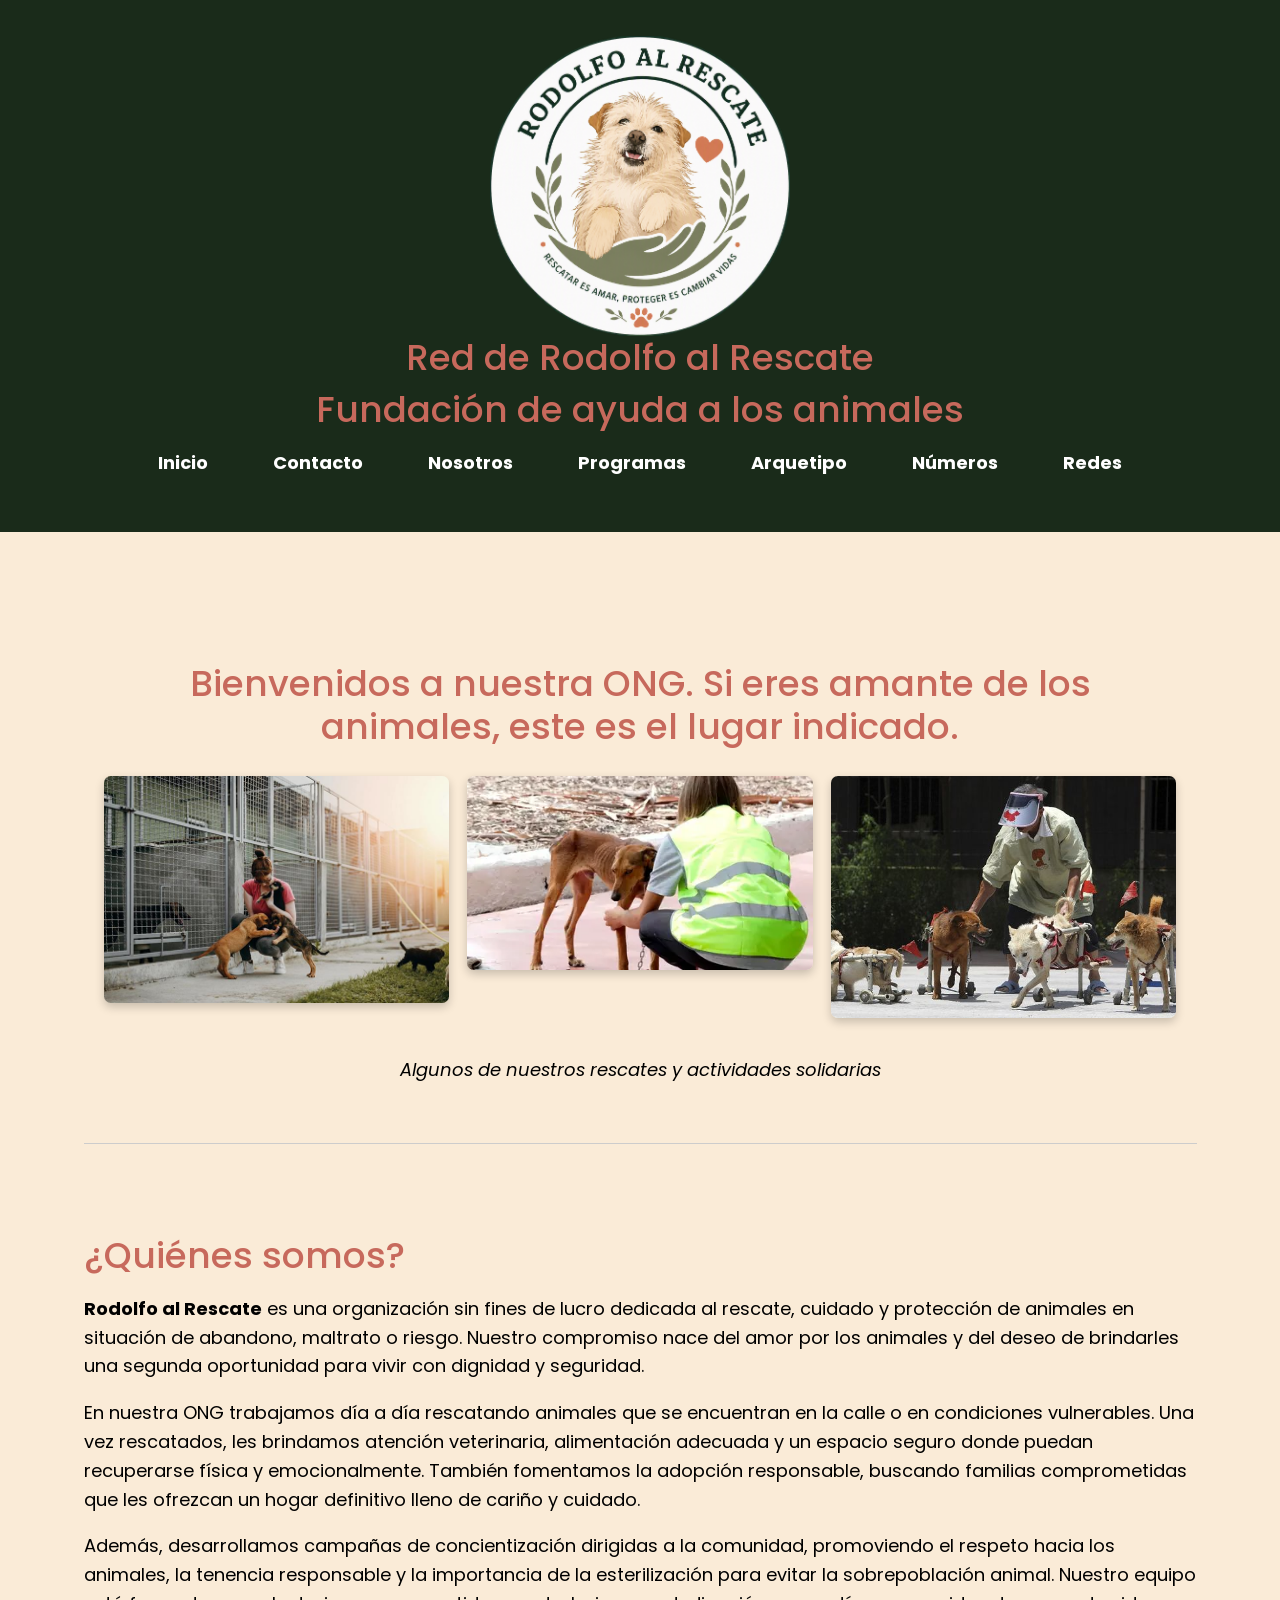
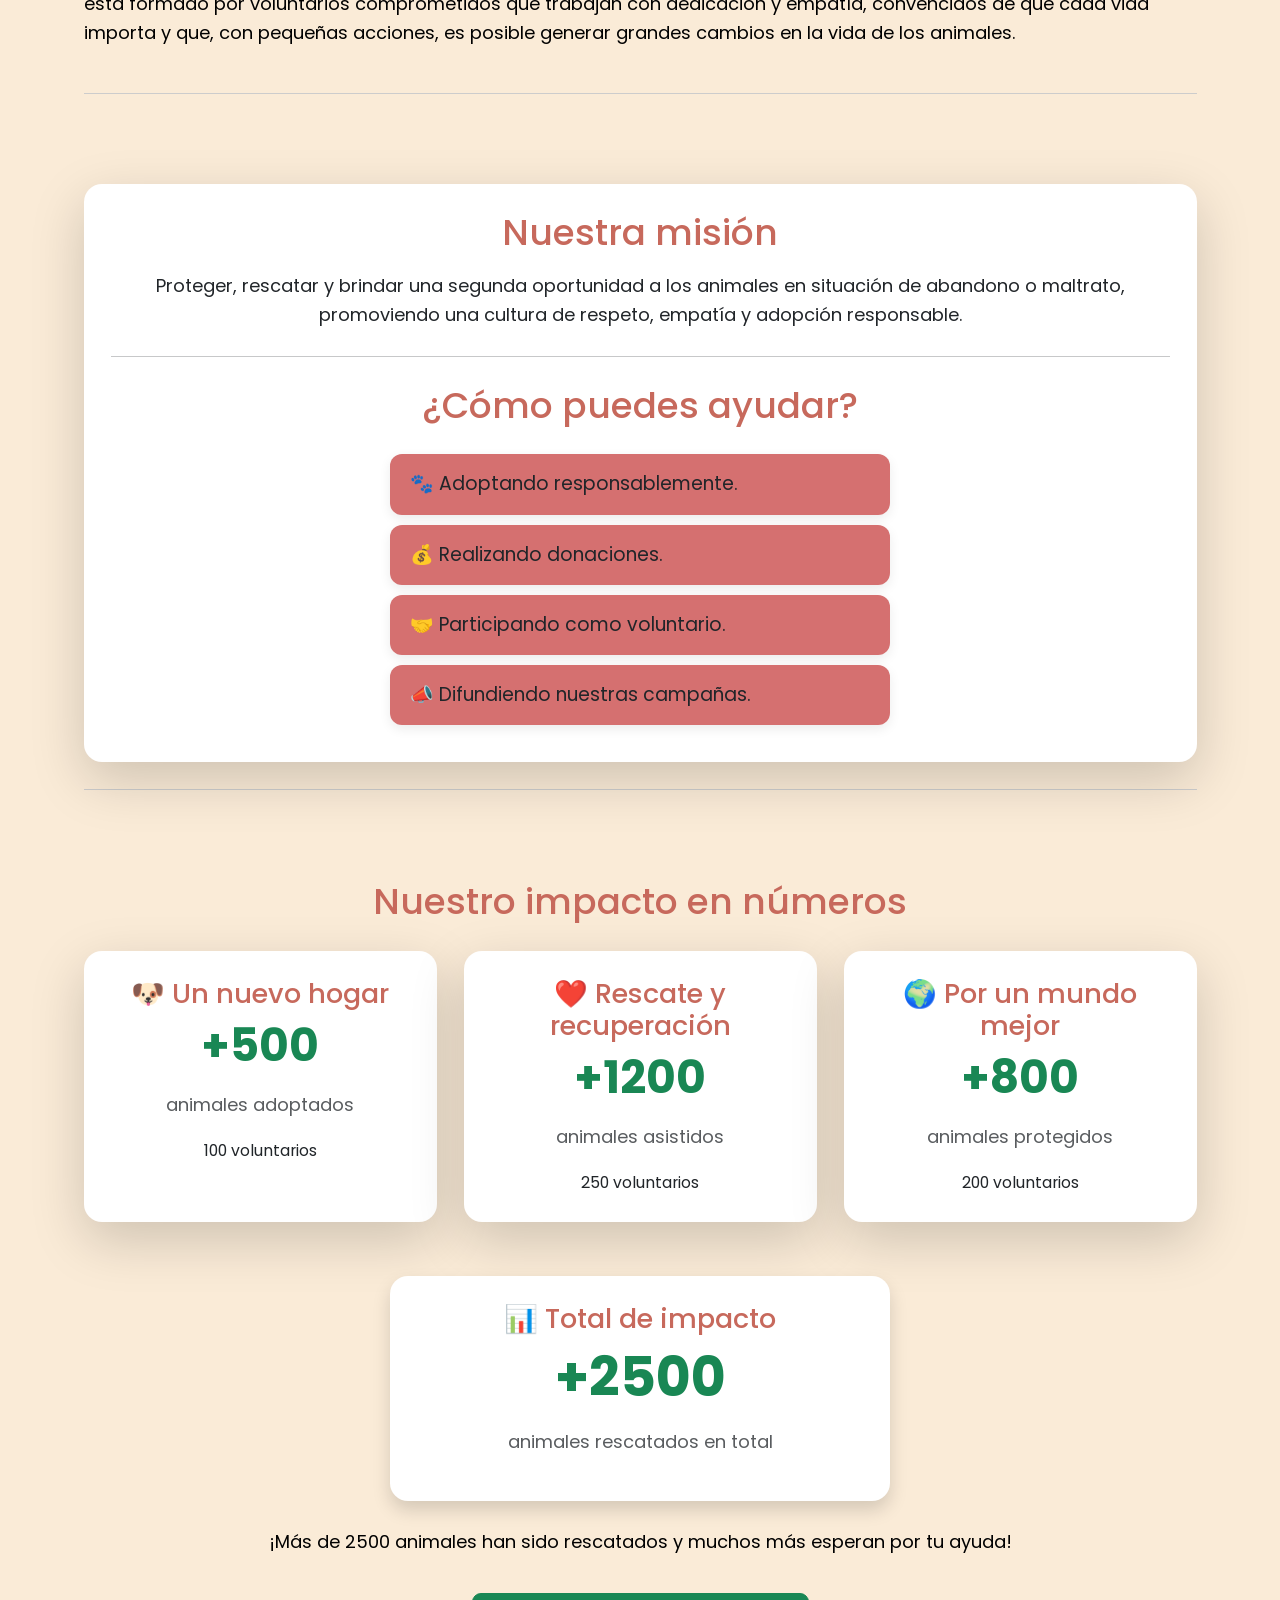
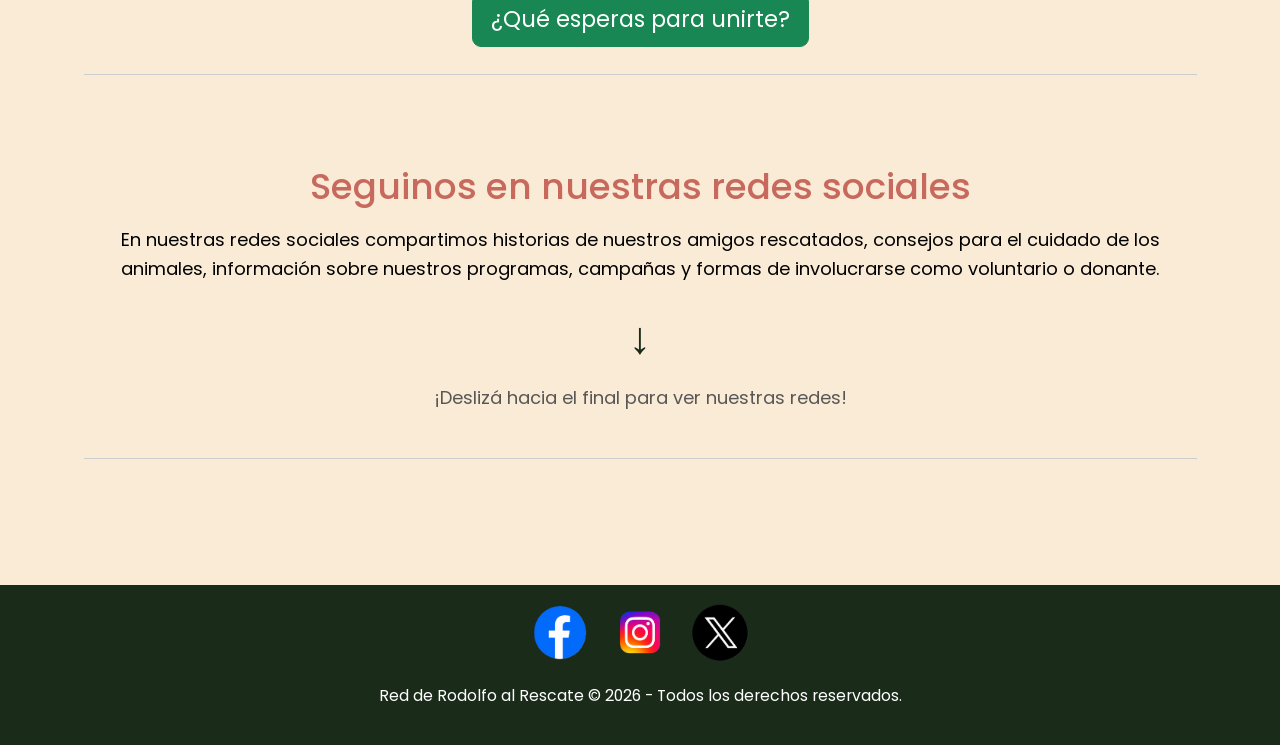
==== commit 8dfbb52d: "js agregado en los html, modificaciones con bootstrap" ====
--- a/tp-leng1-equipo-7/index.html
+++ b/tp-leng1-equipo-7/index.html
@@ -1,171 +1,178 @@
 <!DOCTYPE html>
 <html lang="es">
 
-<head>
-    <meta charset='utf-8'>
-    <meta name="viewport" content="width=device-width, initial-scale=1.0">
-    <meta name="description" content="Red Rodolfo al Rescate es una ONG dedicada al rescate, recuperación y adopción responsable de animales.">
+    <head>
+        <meta charset='utf-8'>
+        <meta name="viewport" content="width=device-width, initial-scale=1.0">
+        <meta name="description" content="Red Rodolfo al Rescate es una ONG dedicada al rescate, recuperación y adopción responsable de animales.">
 
-    <link rel="preconnect" href="https://fonts.googleapis.com">
-    <link href="https://fonts.googleapis.com/css2?family=Poppins:wght@300;400;600&display=swap" rel="stylesheet">
+        <link rel="preconnect" href="https://fonts.googleapis.com">
+        <link href="https://fonts.googleapis.com/css2?family=Poppins:wght@300;400;600&display=swap" rel="stylesheet">
 
-    <title>Red Rodolfo al Rescate | ONG de Protección Animal</title>
+        <title>Red Rodolfo al Rescate | ONG de Protección Animal</title>
 
-    <link href="https://cdn.jsdelivr.net/npm/bootstrap@5.3.3/dist/css/bootstrap.min.css" rel="stylesheet">
-    <link rel="stylesheet" href="./CSS/estilos.css">
-</head>
+        <link href="https://cdn.jsdelivr.net/npm/bootstrap@5.3.3/dist/css/bootstrap.min.css" rel="stylesheet">
+        <link rel="stylesheet" href="./CSS/estilos.css">
+    </head>
 
-<body>
-    <header class="container text-center my-4">
-        <img src="./IMG/LOGO_ONG.png" alt="Logo de la ONG" width="300">
-        <h1>Red de Rodolfo al Rescate</h1>
-        <h2>Fundación de ayuda a los animales</h2>
+    <body>
+        <header class="text-center">
+            <img src="./IMG/LOGO_ONG.png" alt="Logo de la ONG" width="300">
+            <h1>Red de Rodolfo al Rescate</h1>
+            <h2>Fundación de ayuda a los animales</h2>
 
-        <nav aria-label="Navegación principal">
-            <ul class="list-inline">
-                <li class="list-inline-item"><a href="./index.html">Inicio</a></li>
-                <li class="list-inline-item"><a href="./contacto.html">Contacto</a></li>
-                <li class="list-inline-item"><a href="./nosotros.html">Nosotros</a></li>
-                <li class="list-inline-item"><a href="./programas.html">Programas</a></li>
-                <li class="list-inline-item"><a href="./SuperBuild.html">Arquetipo</a></li>
-                <li class="list-inline-item"><a href="#impacto">Números</a></li>
-                <li class="list-inline-item"><a href="#redes">Redes</a></li>
-            </ul>
-        </nav>
-    </header>
+            <nav aria-label="Navegación principal">
+                <ul class="list-inline">
+                    <li class="list-inline-item"><a href="./index.html">Inicio</a></li>
+                    <li class="list-inline-item"><a href="./contacto.html">Contacto</a></li>
+                    <li class="list-inline-item"><a href="./nosotros.html">Nosotros</a></li>
+                    <li class="list-inline-item"><a href="./programas.html">Programas</a></li>
+                    <li class="list-inline-item"><a href="./SuperBuild.html">Arquetipo</a></li>
+                    <li class="list-inline-item"><a href="#impacto">Números</a></li>
+                    <li class="list-inline-item"><a href="#redes">Redes</a></li>
+                </ul>
+            </nav>
+        </header>
 
-    <main class="container">
-        <section class="seccion-bienvenida my-5">
-            <h2>Bienvenidos a nuestra ONG. Si eres amante de los animales, este es el lugar indicado.</h2>
+        <main class="container">
+            <section class="seccion-bienvenida my-5">
+                <h2>Bienvenidos a nuestra ONG. Si eres amante de los animales, este es el lugar indicado.</h2>
 
-            <figure class="galeria mt-4">
-                <div class="row g-3">
-                    <div class="col-md-4">
-                        <img src="./IMG/adopcion.jpg" alt="Adopción de mascotas" class="img-fluid rounded" loading="lazy">
+                <figure class="galeria mt-4">
+
+                    <div class="row g-3">
+
+                        <div class="col-md-4">
+                            <img src="./IMG/adopcion.jpg" alt="Adopción de mascotas" class="img-fluid rounded" loading="lazy">
+                        </div>
+
+                        <div class="col-md-4">
+                            <img src="./IMG/rescate.jpg" alt="Rescate de un perro callejero" class="img-fluid rounded" loading="lazy">
+                        </div>
+
+                        <div class="col-md-4">
+                            <img src="./IMG/medicina.jpg" alt="Veterinario ayudando a perros discapacitados" class="img-fluid rounded" loading="lazy">
+                        </div>
+
                     </div>
-                    <div class="col-md-4">
-                        <img src="./IMG/rescate.jpg" alt="Rescate de un perro callejero" class="img-fluid rounded" loading="lazy">
-                    </div>
-                    <div class="col-md-4">
-                        <img src="./IMG/medicina.jpg" alt="Veterinario ayudando a perros discapacitados" class="img-fluid rounded" loading="lazy">
+
+                    <figcaption class="mt-3 text-center">Algunos de nuestros rescates y actividades solidarias</figcaption>
+
+                </figure>
+
+            </section>
+
+            <section class="my-5">
+                <h2>¿Quiénes somos?</h2>
+                <p><strong>Rodolfo al Rescate</strong> es una organización sin fines de lucro dedicada al rescate, cuidado y protección de animales en situación de abandono, maltrato o riesgo. Nuestro compromiso nace del amor por los animales y del deseo de brindarles una segunda oportunidad para vivir con dignidad y seguridad.</p>
+                <p>En nuestra ONG trabajamos día a día rescatando animales que se encuentran en la calle o en condiciones vulnerables. Una vez rescatados, les brindamos atención veterinaria, alimentación adecuada y un espacio seguro donde puedan recuperarse física y emocionalmente. También fomentamos la adopción responsable, buscando familias comprometidas que les ofrezcan un hogar definitivo lleno de cariño y cuidado.</p>
+                <p>Además, desarrollamos campañas de concientización dirigidas a la comunidad, promoviendo el respeto hacia los animales, la tenencia responsable y la importancia de la esterilización para evitar la sobrepoblación animal. Nuestro equipo está formado por voluntarios comprometidos que trabajan con dedicación y empatía, convencidos de que cada vida importa y que, con pequeñas acciones, es posible generar grandes cambios en la vida de los animales.</p>
+            </section>
+
+            <section class="my-5">
+                <div class="card shadow-lg border-0 rounded-4">
+
+                    <div class="card-body p-4">
+                        <h2 class="mb-3 text-center">Nuestra misión</h2>
+                        <p class="text-center mb-4">Proteger, rescatar y brindar una segunda oportunidad a los animales en situación de abandono o maltrato, promoviendo una cultura de respeto, empatía y adopción responsable.</p>
+
+                        <hr class="my-4">
+
+                        <h2 class="mb-4 text-center">¿Cómo puedes ayudar?</h2>
+                        <div class="list-group list-ayuda">
+                            <div class="list-group-item d-flex align-items-center gap-2">🐾 Adoptando responsablemente.</div>
+                            <div class="list-group-item d-flex align-items-center gap-2">💰 Realizando donaciones.</div>
+                            <div class="list-group-item d-flex align-items-center gap-2">🤝 Participando como voluntario.</div>
+                            <div class="list-group-item d-flex align-items-center gap-2">📣 Difundiendo nuestras campañas.</div>
+                        </div>
+
                     </div>
                 </div>
-                <figcaption class="mt-3 text-center">Algunos de nuestros rescates y actividades solidarias</figcaption>
-            </figure>
-        </section>
+            </section>
 
-        <section class="my-5">
-            <h2>¿Quiénes somos?</h2>
-            <p><strong>Rodolfo al Rescate</strong> es una organización sin fines de lucro dedicada al rescate, cuidado y protección de animales en situación de abandono, maltrato o riesgo. Nuestro compromiso nace del amor por los animales y del deseo de brindarles una segunda oportunidad para vivir con dignidad y seguridad.</p>
-            <p>En nuestra ONG trabajamos día a día rescatando animales que se encuentran en la calle o en condiciones vulnerables. Una vez rescatados, les brindamos atención veterinaria, alimentación adecuada y un espacio seguro donde puedan recuperarse física y emocionalmente. También fomentamos la adopción responsable, buscando familias comprometidas que les ofrezcan un hogar definitivo lleno de cariño y cuidado.</p>
-            <p>Además, desarrollamos campañas de concientización dirigidas a la comunidad, promoviendo el respeto hacia los animales, la tenencia responsable y la importancia de la esterilización para evitar la sobrepoblación animal. Nuestro equipo está formado por voluntarios comprometidos que trabajan con dedicación y empatía, convencidos de que cada vida importa y que, con pequeñas acciones, es posible generar grandes cambios en la vida de los animales.</p>
-        </section>
+            <section id="impacto" class="my-5">
 
-        <section class="my-5">
-            <div class="card shadow-lg border-0 rounded-4">
-                <div class="card-body p-4">
-                    <h2 class="mb-3 text-center">Nuestra misión</h2>
-                    <p class="text-center mb-4">
-                        Proteger, rescatar and brindar una segunda oportunidad a los animales en situación de abandono o maltrato, promoviendo una cultura de respeto, empatía y adopción responsable.
-                    </p>
+                    <h2 class="text-center mb-4">Nuestro impacto en números</h2>
 
-                    <hr class="my-4">
+                    <div class="row g-4 text-center">
 
-                    <h2 class="mb-4 text-center">¿Cómo puedes ayudar?</h2>
-                    <div class="list-group list-ayuda">
-                        <div class="list-group-item d-flex align-items-center gap-2">🐾 Adoptando responsablemente.</div>
-                        <div class="list-group-item d-flex align-items-center gap-2">💰 Realizando donaciones.</div>
-                        <div class="list-group-item d-flex align-items-center gap-2">🤝 Participando como voluntario.</div>
-                        <div class="list-group-item d-flex align-items-center gap-2">📣 Difundiendo nuestras campañas.</div>
+                        <div class="col-md-4">
+
+                            <div class="card shadow-lg border-0 rounded-4 p-4 h-100">
+                                <h3 class="mb-2">🐶 Un nuevo hogar</h3>
+                                <p class="display-6 fw-bold text-success">+500</p>
+                                <p class="text-muted">animales adoptados</p>
+                                <small>100 voluntarios</small>
+                            </div>
+                        </div>
+
+                        <div class="col-md-4">
+                            <div class="card shadow-lg border-0 rounded-4 p-4 h-100">
+                                <h3 class="mb-2">❤️ Rescate y recuperación</h3>
+                                <p class="display-6 fw-bold text-success">+1200</p>
+                                <p class="text-muted">animales asistidos</p>
+                                <small>250 voluntarios</small>
+                            </div>
+                        </div>
+
+                        <div class="col-md-4">
+                            <div class="card shadow-lg border-0 rounded-4 p-4 h-100">
+                                <h3 class="mb-2">🌍 Por un mundo mejor</h3>
+                                <p class="display-6 fw-bold text-success">+800</p>
+                                <p class="text-muted">animales protegidos</p>
+                                <small>200 voluntarios</small>
+                            </div>
+                        </div>
                     </div>
-                </div>
-            </div>
-        </section>
 
-        <section id="impacto" class="my-5">
-            <h2 class="text-center mb-4">Nuestro impacto en números</h2>
+                        <div class="text-center mt-5">
+                            <div class="card shadow border-0 rounded-4 p-4 mx-auto" style="max-width: 500px;">
+                                <h3>📊 Total de impacto</h3>
+                                <p class="display-5 fw-bold text-success">+2500</p>
+                                <p class="text-muted">animales rescatados en total</p>
+                            </div>
+                        </div>
+                                <p class="text-center mt-4">¡Más de 2500 animales han sido rescatados y muchos más esperan por tu ayuda!</p>
 
-            <div class="row g-4 text-center">
-                <div class="col-md-4">
-                    <div class="card shadow-lg border-0 rounded-4 p-4 h-100">
-                        <h3 class="mb-2">🐶 Un nuevo hogar</h3>
-                        <p class="display-6 fw-bold text-success">+500</p>
-                        <p class="text-muted">animales adoptados</p>
-                        <small>100 voluntarios</small>
-                    </div>
+                        <div class="text-center">
+                            <a href="./contacto.html" class="btn btn-success btn-lg">¿Qué esperas para unirte?</a>
+                        </div>
+                        
+            </section>
+
+            <section class="my-5 text-center">
+                <h2>Seguinos en nuestras redes sociales</h2>
+
+                <p>En nuestras redes sociales compartimos historias de nuestros amigos rescatados, consejos para el cuidado de los animales, información sobre nuestros programas, campañas y formas de involucrarse como voluntario o donante.</p>
+
+                <!-- Flecha hacia abajo -->
+                <div class="flecha-footer">
+                    ↓ 
                 </div>
 
-                <div class="col-md-4">
-                    <div class="card shadow-lg border-0 rounded-4 p-4 h-100">
-                        <h3 class="mb-2">❤️ Rescate y recuperación</h3>
-                        <p class="display-6 fw-bold text-success">+1200</p>
-                        <p class="text-muted">animales asistidos</p>
-                        <small>250 voluntarios</small>
-                    </div>
-                </div>
+                <p class="text-muted">¡Deslizá hacia el final para ver nuestras redes!</p>
+            </section>
+        </main>
 
-                <div class="col-md-4">
-                    <div class="card shadow-lg border-0 rounded-4 p-4 h-100">
-                        <h3 class="mb-2">🌍 Por un mundo mejor</h3>
-                        <p class="display-6 fw-bold text-success">+800</p>
-                        <p class="text-muted">animales protegidos</p>
-                        <small>200 voluntarios</small>
-                    </div>
-                </div>
+        <footer class="text-center py-3">
+            <div id="redes" class="redes-sociales mb-3">
+                <a href="https://www.facebook.com" target="_blank" rel="noopener noreferrer">
+                    <img src="./IMG/facebook.png" alt="Facebook" loading="lazy">
+                </a>
+                <a href="https://www.instagram.com" target="_blank" rel="noopener noreferrer">
+                    <img src="./IMG/instagram.png" alt="Instagram" loading="lazy">
+                </a>
+                <a href="https://www.x.com" target="_blank" rel="noopener noreferrer">
+                    <img src="./IMG/x.png" alt="Twitter" loading="lazy">
+                </a>
             </div>
+                <p><small>Red de Rodolfo al Rescate © 2026 - Todos los derechos reservados.</small></p>
+        
+        </footer>
 
-            <div class="text-center mt-5">
-                <div class="card shadow border-0 rounded-4 p-4 mx-auto" style="max-width: 500px;">
-                    <h3>📊 Total de impacto</h3>
-                    <p class="display-5 fw-bold text-success">+2500</p>
-                    <p class="text-muted">animales rescatados en total</p>
-                </div>
-            </div>
+        <script src="https://cdn.jsdelivr.net/npm/bootstrap@5.3.3/dist/js/bootstrap.bundle.min.js"></script>
+        <script src="./JS/script.js"></script>
 
-            <p class="text-center mt-4">
-                ¡Más de 2500 animales han sido rescatados y muchos más esperan por tu ayuda!
-            </p>
-
-            <div class="text-center">
-                <a href="./contacto.html" class="btn btn-success btn-lg">¿Qué esperas para unirte?</a>
-            </div>
-        </section>
-
-        <section class="my-5 text-center">
-            <h2>Seguinos en nuestras redes sociales</h2>
-
-            <p>En nuestras redes sociales compartimos historias de nuestros amigos rescatados, consejos para el cuidado de los animales, información sobre nuestros programas, campañas y formas de involucrarse como voluntario o donante.
-            </p>
-
-        <!-- Flecha hacia abajo -->
-            <div class="flecha-footer">
-                    ↓
-            </div>
-
-            <p class="text-muted">
-                    ¡Deslizá hacia el final para ver nuestras redes!
-            </p>
-        </section>
-    </main>
-
-    <footer class="text-center py-3">
-        <div id="redes" class="redes-sociales mb-3">
-            <a href="https://www.facebook.com" target="_blank" rel="noopener noreferrer">
-                <img src="./IMG/facebook.png" alt="Facebook" loading="lazy">
-            </a>
-            <a href="https://www.instagram.com" target="_blank" rel="noopener noreferrer">
-                <img src="./IMG/instagram.png" alt="Instagram" loading="lazy">
-            </a>
-            <a href="https://www.x.com" target="_blank" rel="noopener noreferrer">
-                <img src="./IMG/x.png" alt="Twitter" loading="lazy">
-            </a>
-        </div>
-        <p>
-            <small>Red de Rodolfo al Rescate © 2026 - Todos los derechos reservados.</small>
-        </p>
-    </footer>
-
-    <script src="https://cdn.jsdelivr.net/npm/bootstrap@5.3.3/dist/js/bootstrap.bundle.min.js"></script>
-</body>
+    </body>
 
 </html>
--- a/tp-leng1-equipo-7/CSS/estilos.css
+++ b/tp-leng1-equipo-7/CSS/estilos.css
@@ -28,7 +28,7 @@
     background-color: var(--color-fondo);
     max-width: 2500px;
     margin: 0 auto;
-    padding: 5px;
+    padding: 0 auto;
 }
 
 /* ==========================================================================
@@ -61,10 +61,9 @@
    ESTRUCTURA PRINCIPAL (HEADER, MAIN, SECTIONS)
    ========================================================================== */
 header {
-    background-color: var(--color-header);
+    background-color: #1a2b1a;
     padding: 2rem;
     text-align: center;
-    box-shadow: 0 4px 10px rgba(0, 0, 0, 0.1);
 }
 
 main {
@@ -75,7 +74,7 @@
 
 section {
     margin-bottom: 2rem;
-    padding-top: 1rem;
+    padding-top: 2rem;
     padding-bottom: 1.5rem;
     border-bottom: 1px solid var(--color-seccion-borde, #ccc);
 }
@@ -181,6 +180,10 @@
 
 .table-hover tbody tr:hover > * {
     background-color: #f1d2c8 !important;
+}
+.numero-impacto{
+    color:#c7695c;
+    font-weight:bold;
 }
 
 /* Listas de Ayuda */
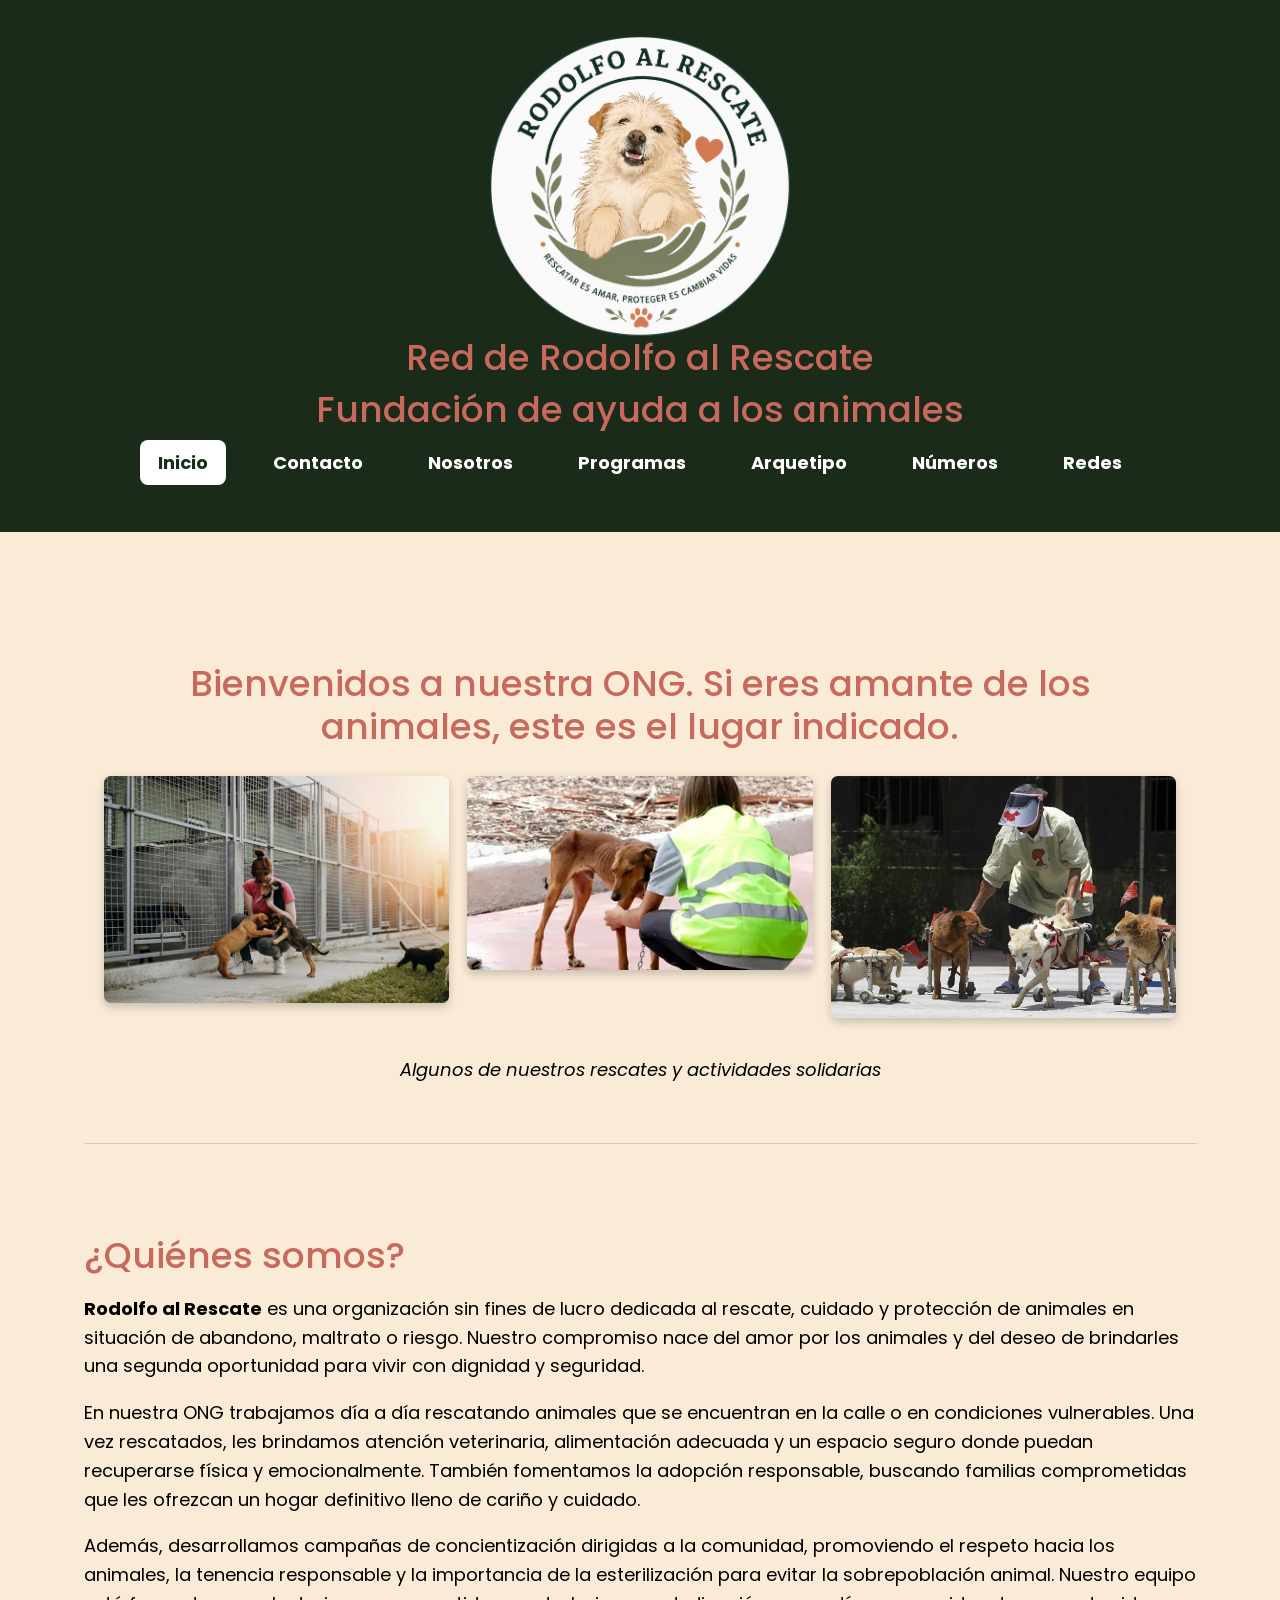
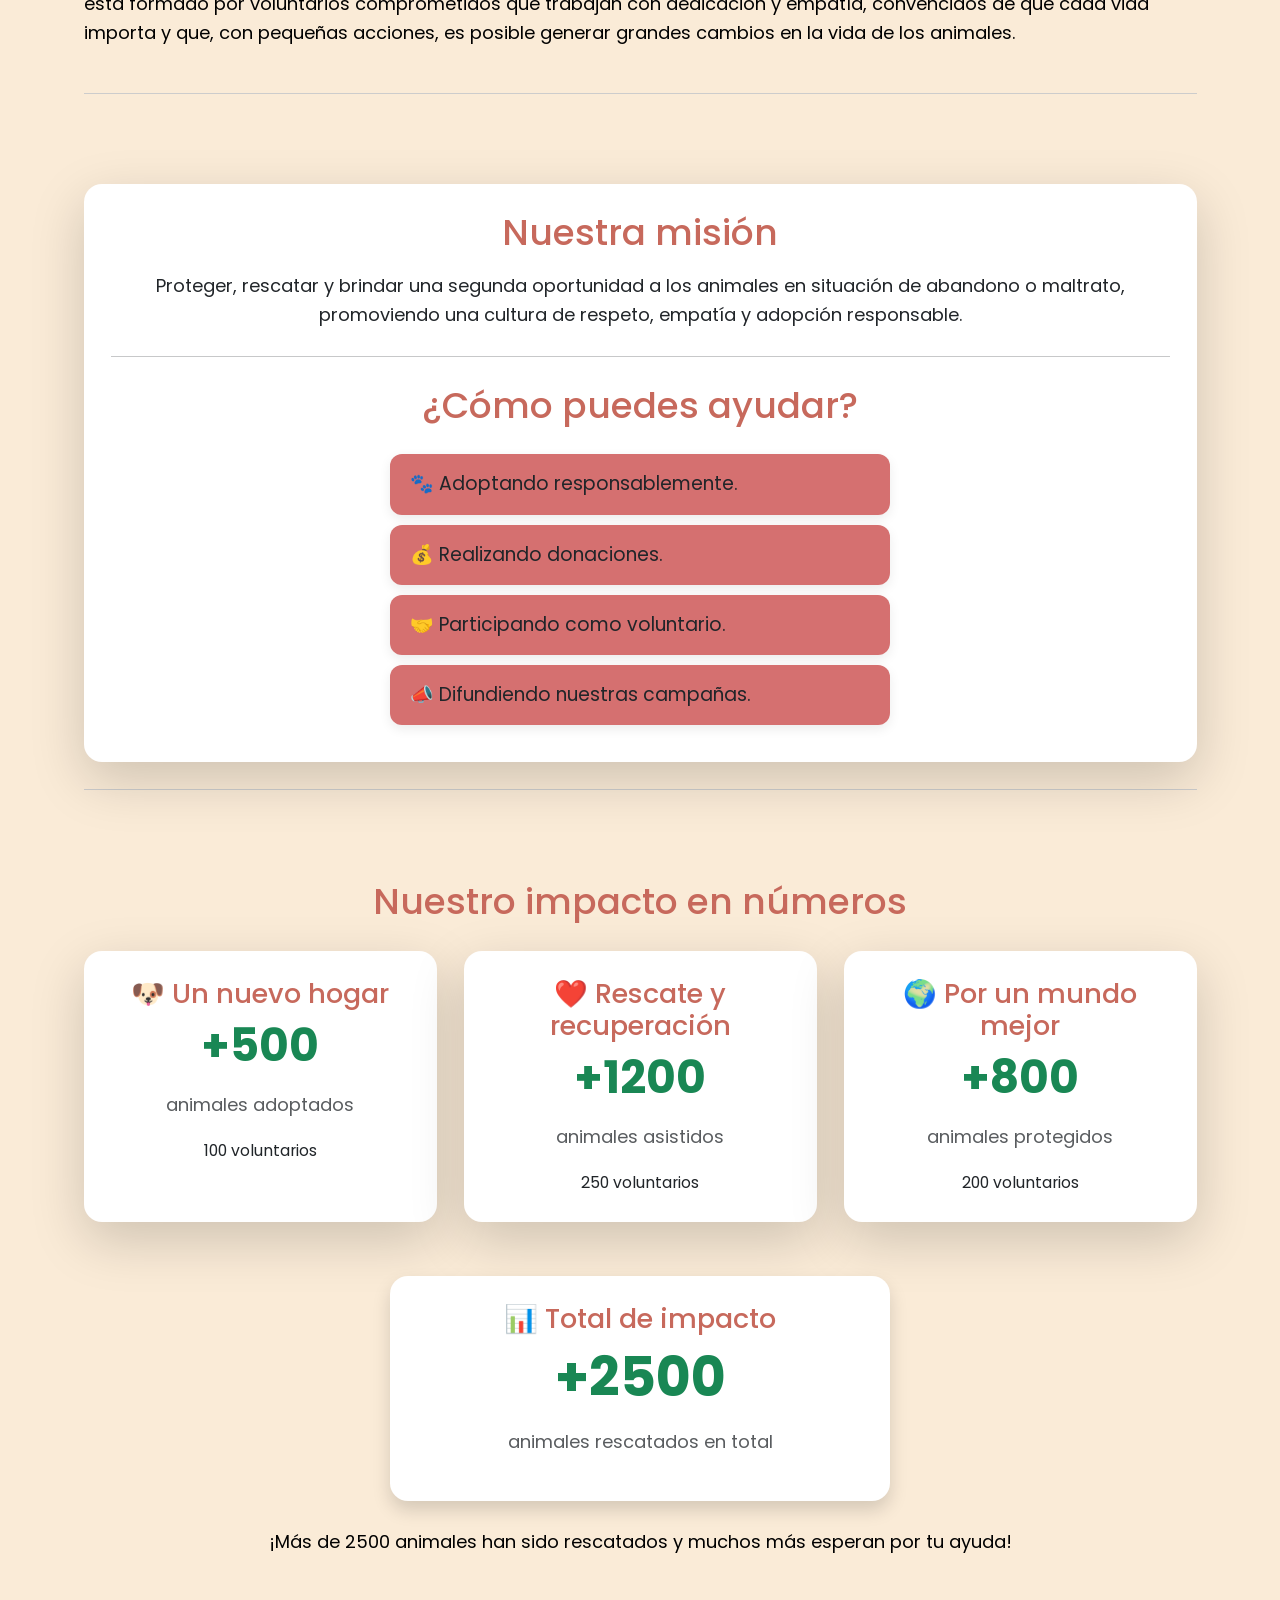
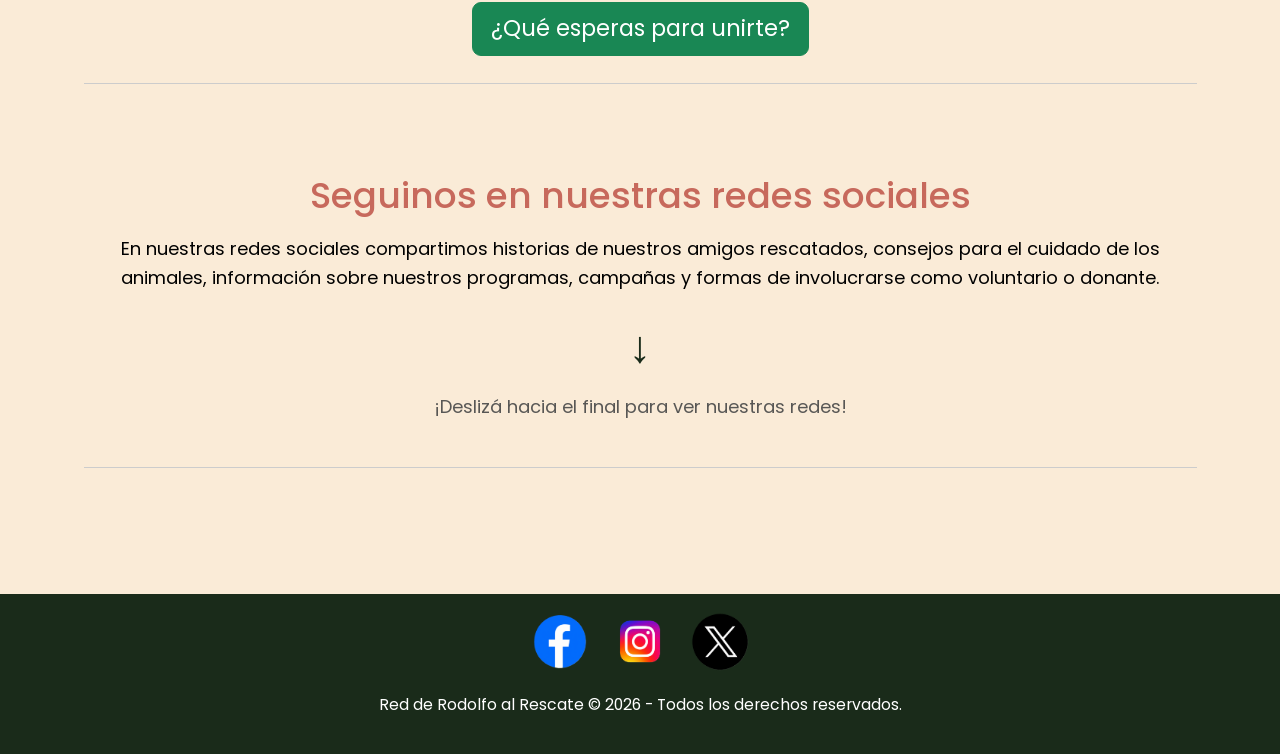
==== commit 91a14157: "js agregado y modificado" ====
--- a/tp-leng1-equipo-7/index.html
+++ b/tp-leng1-equipo-7/index.html
@@ -16,6 +16,7 @@
     </head>
 
     <body>
+
         <header class="text-center">
             <img src="./IMG/LOGO_ONG.png" alt="Logo de la ONG" width="300">
             <h1>Red de Rodolfo al Rescate</h1>
@@ -23,7 +24,7 @@
 
             <nav aria-label="Navegación principal">
                 <ul class="list-inline">
-                    <li class="list-inline-item"><a href="./index.html">Inicio</a></li>
+                    <li class="list-inline-item"><a href="./index.html" class="active">Inicio</a></li>
                     <li class="list-inline-item"><a href="./contacto.html">Contacto</a></li>
                     <li class="list-inline-item"><a href="./nosotros.html">Nosotros</a></li>
                     <li class="list-inline-item"><a href="./programas.html">Programas</a></li>
@@ -134,7 +135,7 @@
                         </div>
                                 <p class="text-center mt-4">¡Más de 2500 animales han sido rescatados y muchos más esperan por tu ayuda!</p>
 
-                        <div class="text-center">
+                        <div class="text-center mt-4">
                             <a href="./contacto.html" class="btn btn-success btn-lg">¿Qué esperas para unirte?</a>
                         </div>
                         
@@ -145,7 +146,6 @@
 
                 <p>En nuestras redes sociales compartimos historias de nuestros amigos rescatados, consejos para el cuidado de los animales, información sobre nuestros programas, campañas y formas de involucrarse como voluntario o donante.</p>
 
-                <!-- Flecha hacia abajo -->
                 <div class="flecha-footer">
                     ↓ 
                 </div>
--- a/tp-leng1-equipo-7/CSS/estilos.css
+++ b/tp-leng1-equipo-7/CSS/estilos.css
@@ -118,6 +118,10 @@
     background-color: white;
     color: #4CAF50;
 }
+nav a.active{
+    background-color: white;
+    color: #1a2b1a;
+}
 
 @media (max-width: 768px) {
     nav ul {
@@ -220,7 +224,20 @@
 #impacto .btn {
     margin-top: 1rem;
 }
-
+.card{
+    transition: transform .3s ease, box-shadow .3s ease;
+}
+
+.card:hover{
+    transform: translateY(-8px);
+}
+.display-5,
+.display-6{
+    transition: color .3s ease;
+}
+.lista-verde .list-group-item {
+    background-color: #f8fff8;
+}
 /* ==========================================================================
    FORMULARIOS
    ========================================================================== */
@@ -291,4 +308,4 @@
 @keyframes bounce{
     0%, 100% { transform: translateY(0); }
     50% { transform: translateY(10px); }
-}+}
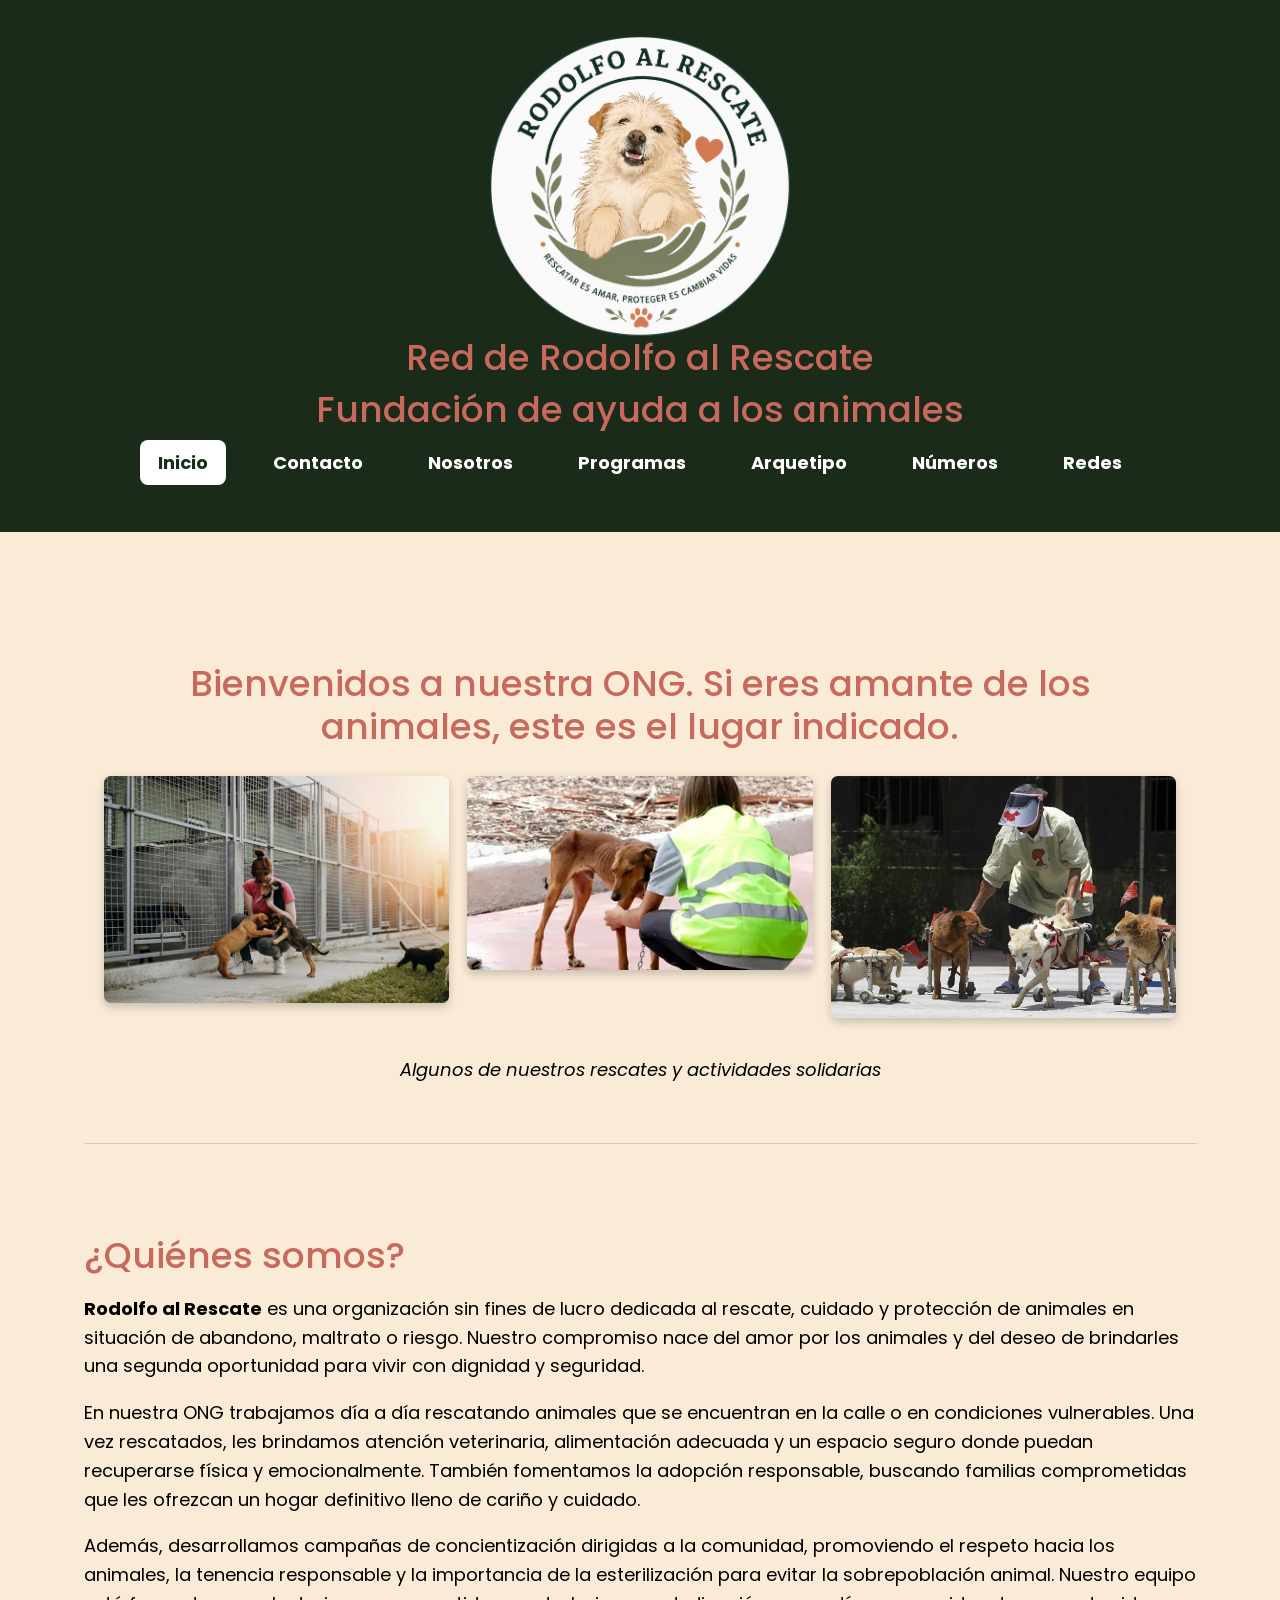
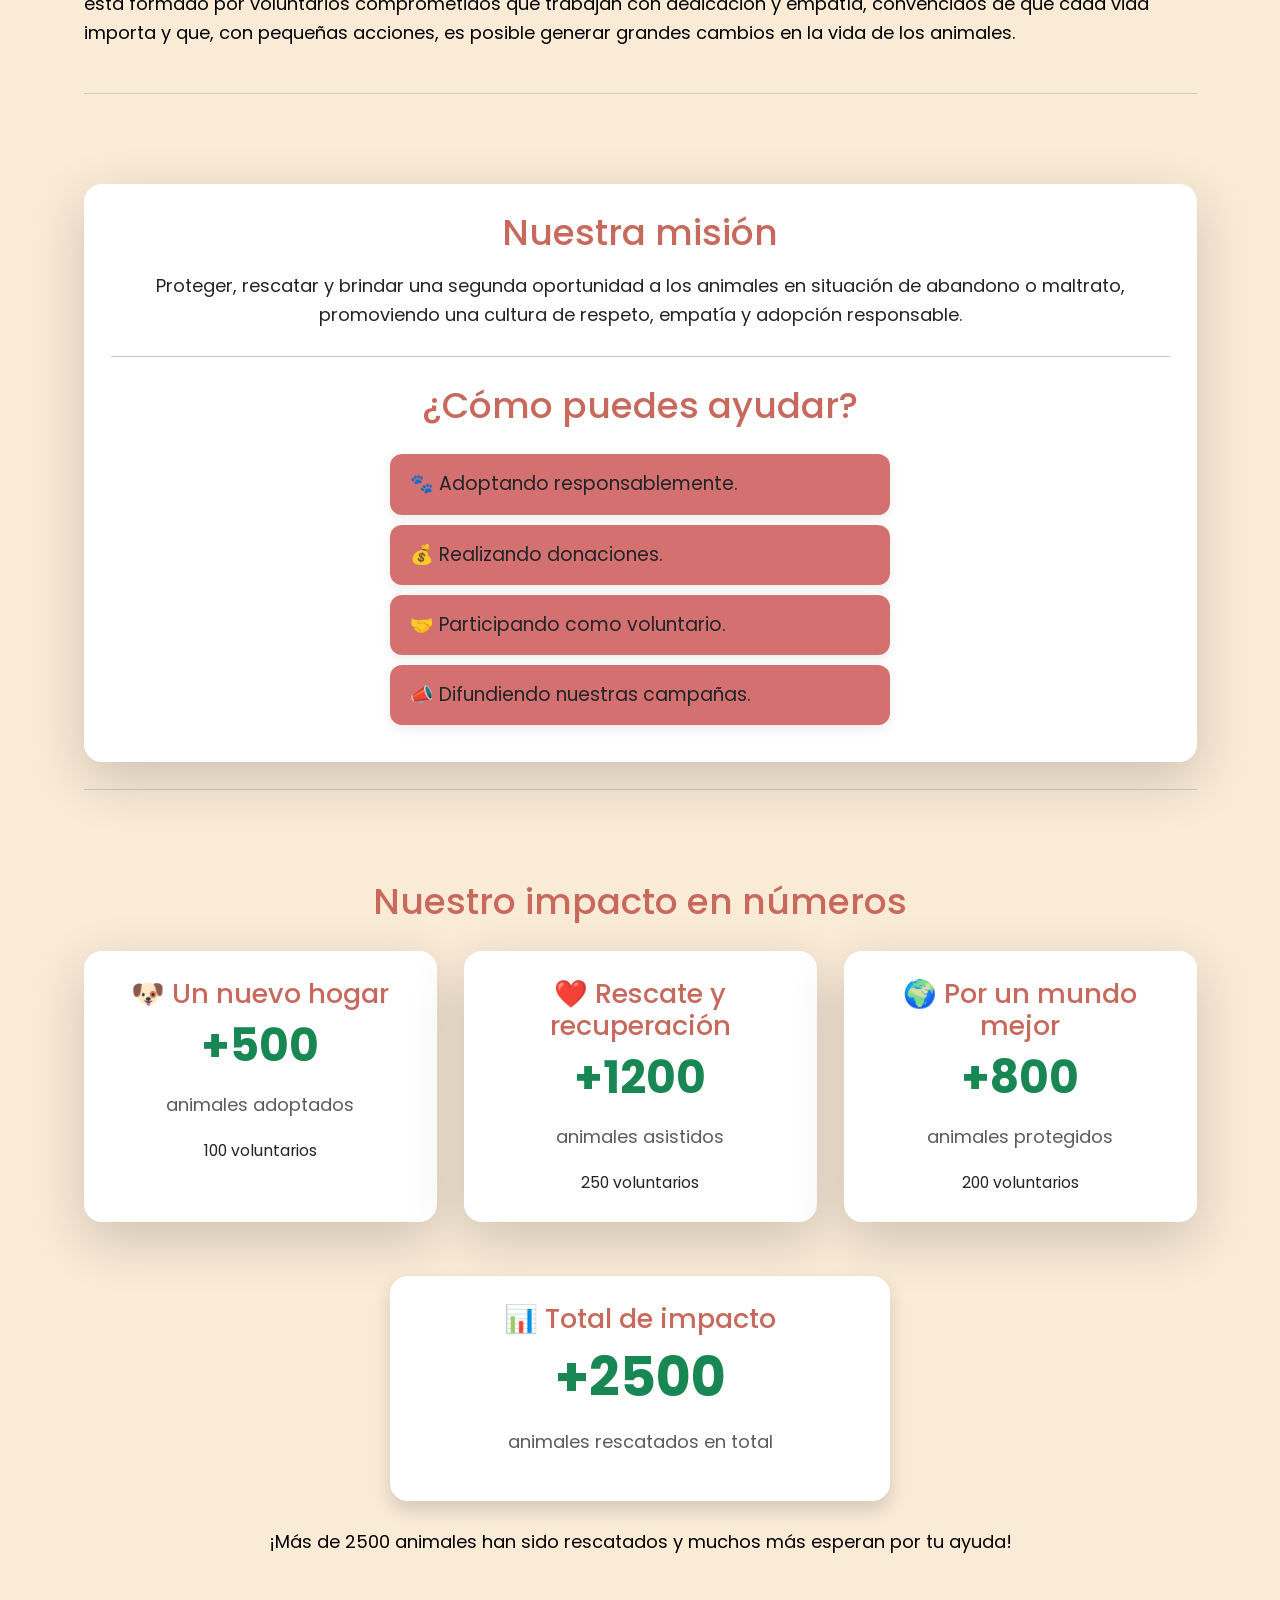
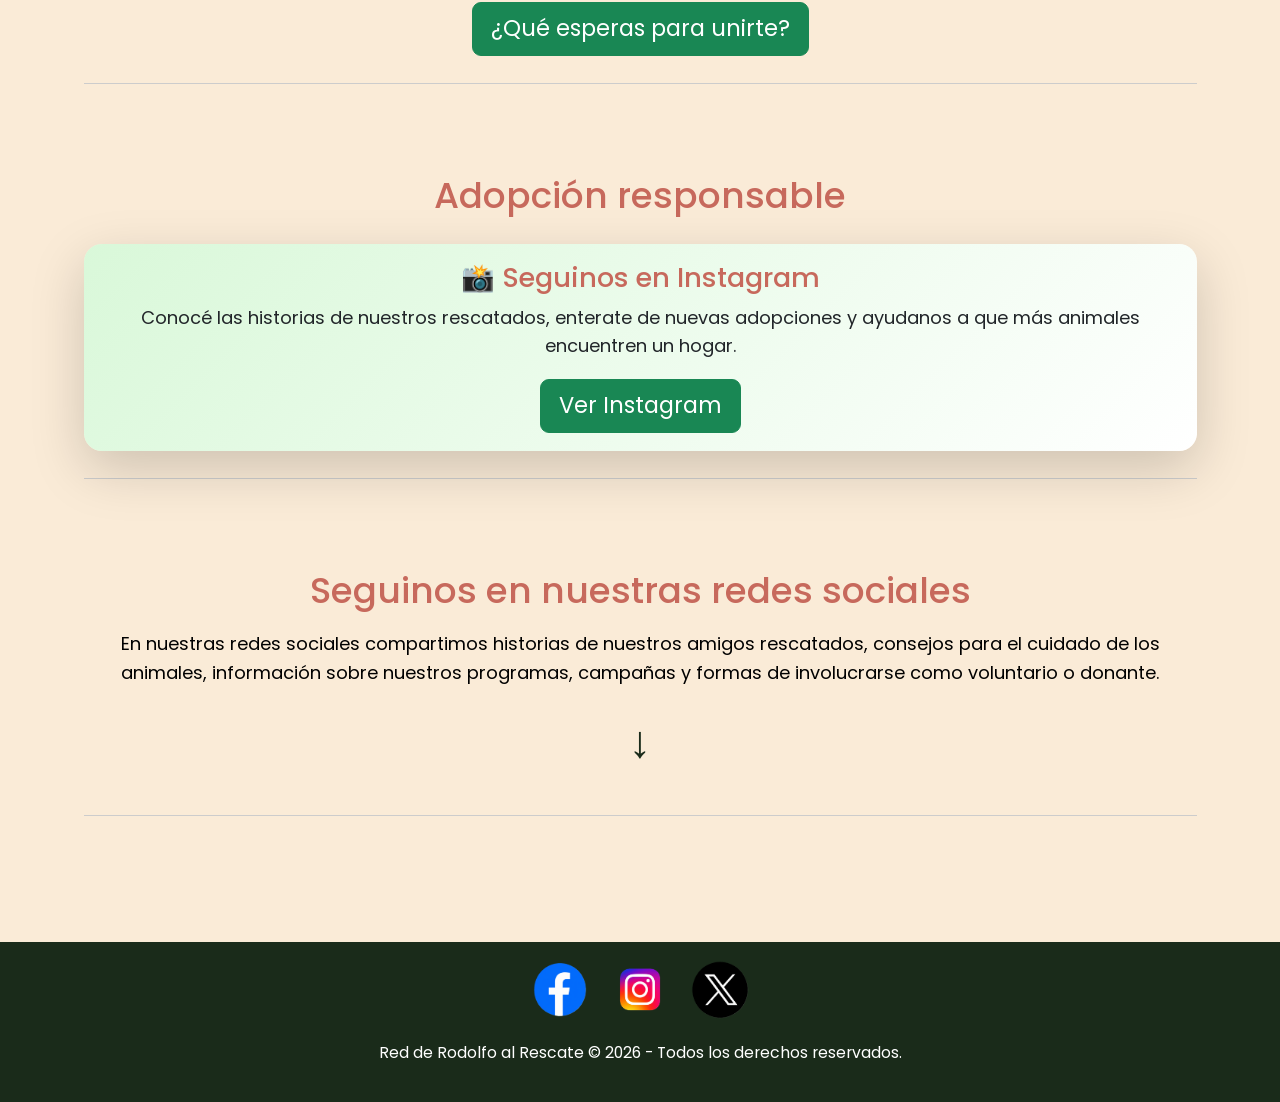
==== commit 7b1f17bd: "ultimas modidicaciones de los html con su respectivo css" ====
--- a/tp-leng1-equipo-7/index.html
+++ b/tp-leng1-equipo-7/index.html
@@ -141,6 +141,21 @@
                         
             </section>
 
+            <section class="my-5">
+                <h2 class="text-center mb-4">Adopción responsable</h2>
+
+                <div class="card shadow-lg border-0 rounded-4 text-center instagram-card mt-4">
+                    <div class="card-body">
+
+                        <h3>📸 Seguinos en Instagram</h3>
+
+                        <p>Conocé las historias de nuestros rescatados, enterate de nuevas adopciones y ayudanos a que más animales encuentren un hogar.</p>
+                        <a href="https://instagram.com" target="_blank" class="btn btn-success btn-lg">Ver Instagram</a>
+
+                    </div>
+                </div>
+            </section>
+
             <section class="my-5 text-center">
                 <h2>Seguinos en nuestras redes sociales</h2>
 
@@ -149,9 +164,8 @@
                 <div class="flecha-footer">
                     ↓ 
                 </div>
+            </section>
 
-                <p class="text-muted">¡Deslizá hacia el final para ver nuestras redes!</p>
-            </section>
         </main>
 
         <footer class="text-center py-3">
--- a/tp-leng1-equipo-7/CSS/estilos.css
+++ b/tp-leng1-equipo-7/CSS/estilos.css
@@ -236,7 +236,93 @@
     transition: color .3s ease;
 }
 .lista-verde .list-group-item {
-    background-color: #f8fff8;
+    background-color: #91e891;
+}
+.list-group-item{
+    opacity:0;
+    transform:translateX(-40px);
+    animation:aparecer .6s forwards;
+}
+
+.list-group-item:nth-child(1){animation-delay:.1s;}
+.list-group-item:nth-child(2){animation-delay:.2s;}
+.list-group-item:nth-child(3){animation-delay:.3s;}
+.list-group-item:nth-child(4){animation-delay:.4s;}
+.list-group-item:nth-child(5){animation-delay:.5s;}
+.list-group-item:nth-child(6){animation-delay:.6s;}
+.list-group-item:nth-child(7){animation-delay:.7s;}
+.list-group-item:nth-child(8){animation-delay:.8s;}
+.list-group-item:nth-child(9){animation-delay:.9s;}
+
+@keyframes aparecer{
+    to{
+        opacity:1;
+        transform:translateX(0);
+    }
+}
+.instagram-card{
+    background: linear-gradient(135deg,#d9f8d9,#ffffff);
+    transition: .3s;
+}
+
+.instagram-card:hover{
+    transform: translateY(-8px);
+    box-shadow: 0 15px 35px rgba(0,0,0,.2);
+}
+.card-verde{
+    background: #f8fff7;
+    border: 2px solid #9bcf8c !important;
+    transition: .35s;
+    box-shadow: 0 0 25px rgba(76,175,80,.18);
+}
+
+.card-verde:hover{
+    transform: translateY(-6px);
+    box-shadow:
+        0 0 35px rgba(76,175,80,.35),
+        0 0 60px rgba(76,175,80,.18);
+}
+#carouselRescates{
+    padding:40px;
+    border-radius:25px;
+    background:linear-gradient(135deg,#f8fff8,#edf9ed);
+}
+.carousel-control-prev-icon,
+.carousel-control-next-icon{
+    filter:
+        invert(58%)
+        sepia(27%)
+        saturate(760%)
+        hue-rotate(63deg);
+}
+.valor-card{
+    background: #ffffff;
+    border-radius: 20px;
+    padding: 30px 20px;
+    height: 100%;
+    box-shadow: 0 10px 25px rgba(44, 109, 73, 0.15);
+    transition: .3s ease;
+}
+
+.valor-card:hover{
+    transform: translateY(-8px);
+    box-shadow: 0 15px 35px rgba(44, 109, 73, 0.30);
+}
+
+.valor-icono{
+    font-size: 3rem;
+    margin-bottom: 15px;
+}
+
+.valor-card h5{
+    color: #2c6d49;
+    font-weight: 600;
+    margin-bottom: 10px;
+}
+
+.valor-card p{
+    color: #555;
+    margin: 0;
 }
 /* ==========================================================================
    FORMULARIOS
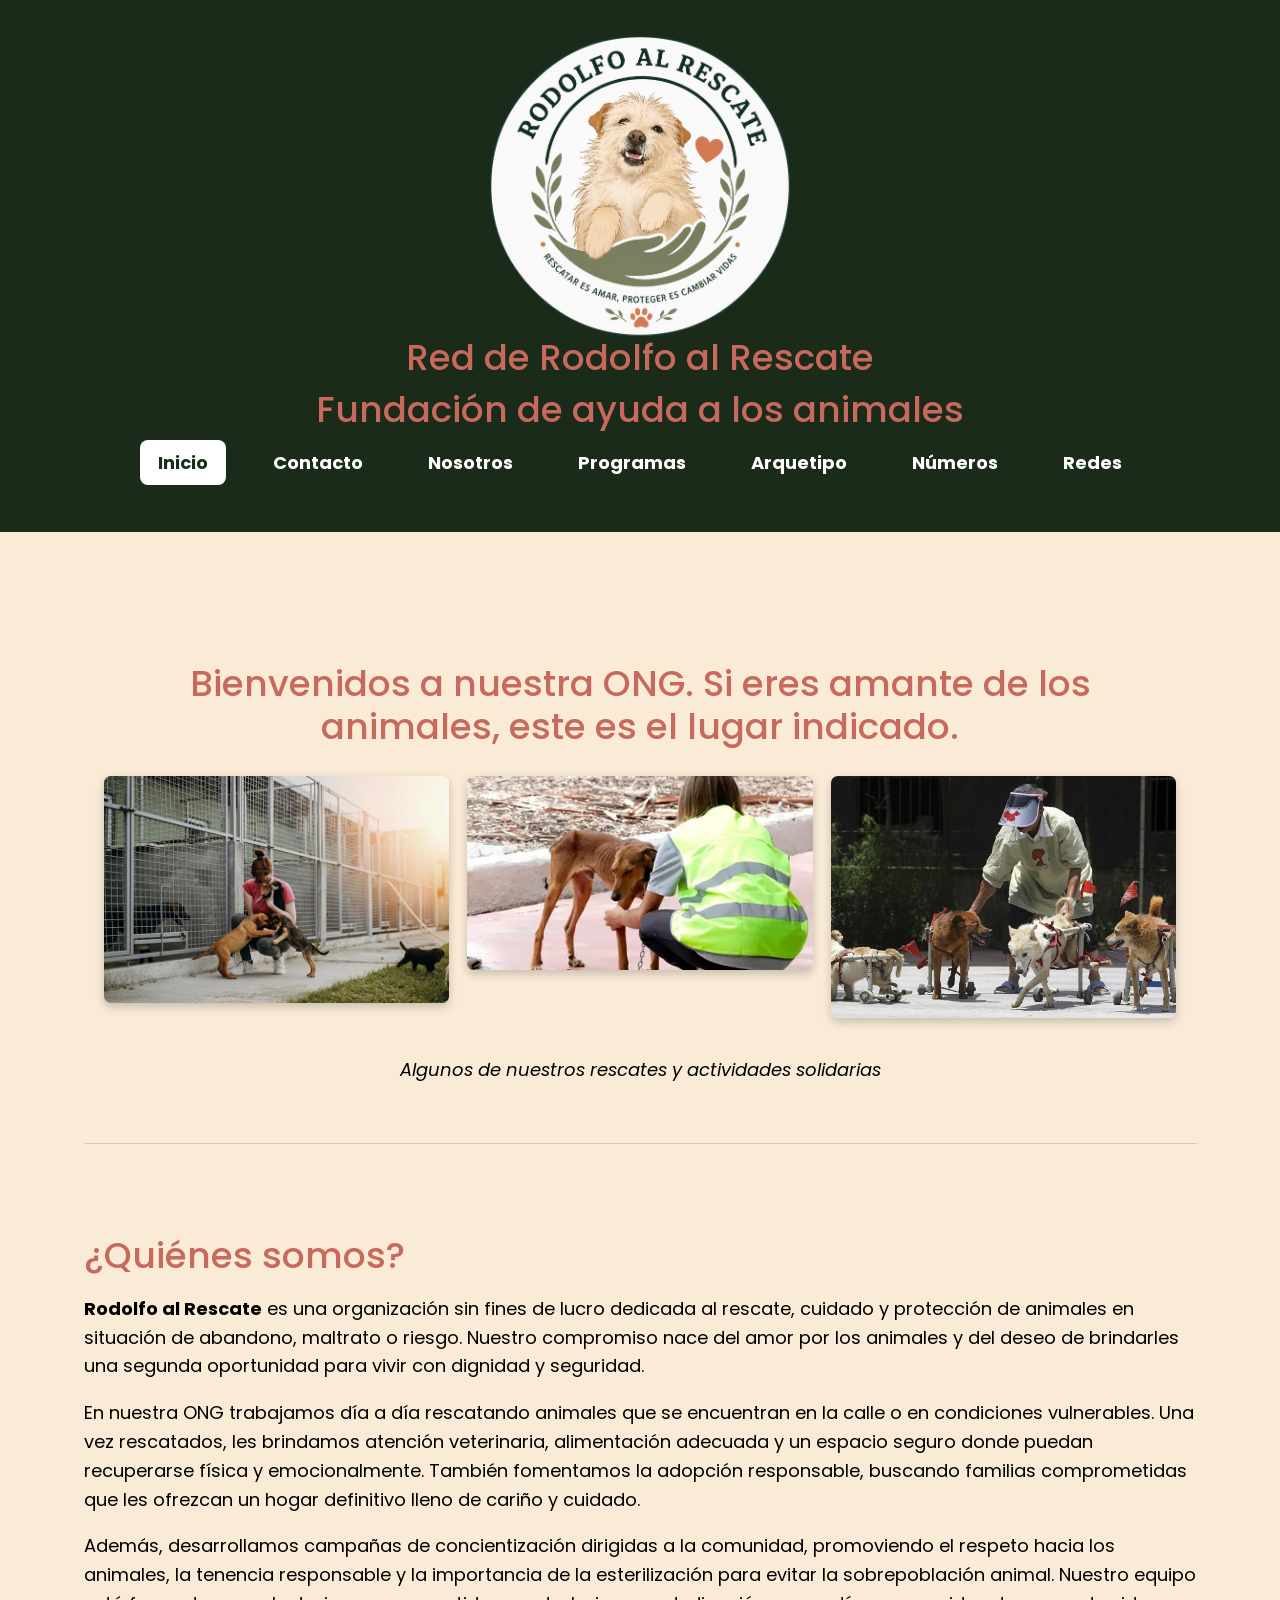
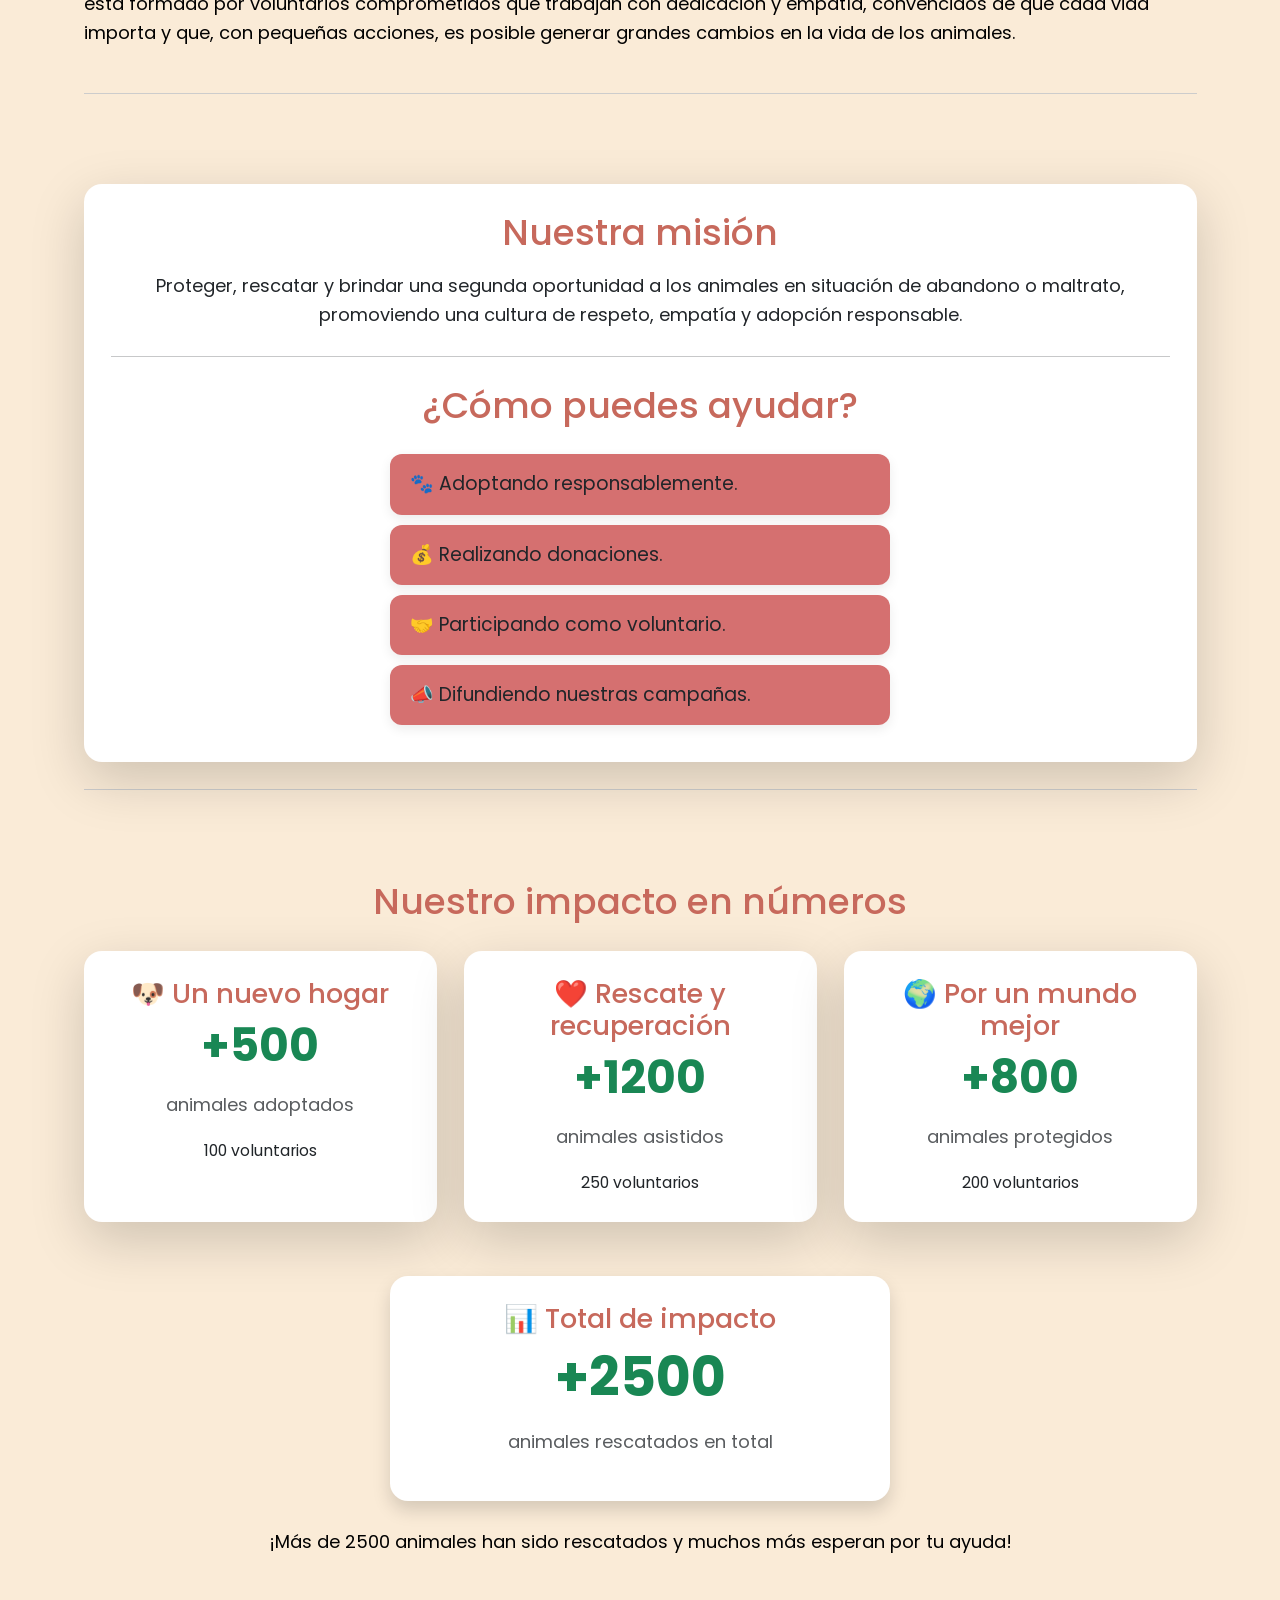
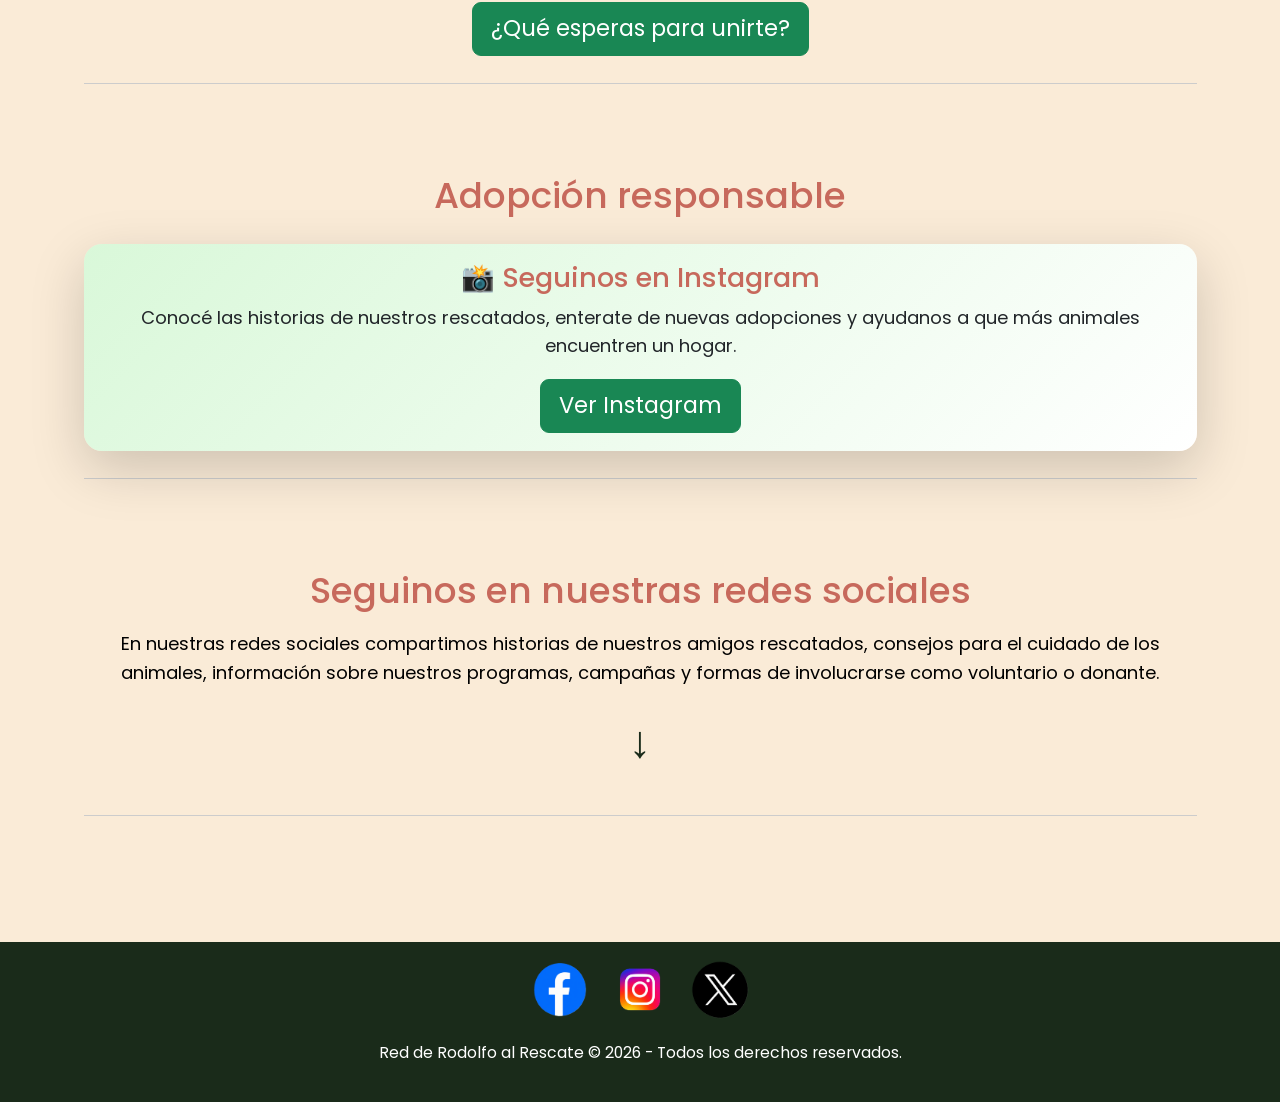
==== commit 6baeba5a: "cambios en el archico arquetipo" ====
--- a/tp-leng1-equipo-7/index.html
+++ b/tp-leng1-equipo-7/index.html
@@ -28,7 +28,7 @@
                     <li class="list-inline-item"><a href="./contacto.html">Contacto</a></li>
                     <li class="list-inline-item"><a href="./nosotros.html">Nosotros</a></li>
                     <li class="list-inline-item"><a href="./programas.html">Programas</a></li>
-                    <li class="list-inline-item"><a href="./SuperBuild.html">Arquetipo</a></li>
+                    <li class="list-inline-item"><a href="./arquetipo.html">Arquetipo</a></li>
                     <li class="list-inline-item"><a href="#impacto">Números</a></li>
                     <li class="list-inline-item"><a href="#redes">Redes</a></li>
                 </ul>
--- a/tp-leng1-equipo-7/CSS/estilos.css
+++ b/tp-leng1-equipo-7/CSS/estilos.css
@@ -239,11 +239,16 @@
     background-color: #91e891;
 }
 .list-group-item{
-    opacity:0;
-    transform:translateX(-40px);
-    animation:aparecer .6s forwards;
-}
-
+    opacity: 0;
+    transform: translateX(-40px);
+    transition: opacity 2s ease, transform 2s ease;
+}
+    /*animation:aparecer .6s forwards;*/
+.list-group-item.visible{
+    opacity: 1;
+    transform: translateY(0);
+}
+/*
 .list-group-item:nth-child(1){animation-delay:.1s;}
 .list-group-item:nth-child(2){animation-delay:.2s;}
 .list-group-item:nth-child(3){animation-delay:.3s;}
@@ -253,13 +258,14 @@
 .list-group-item:nth-child(7){animation-delay:.7s;}
 .list-group-item:nth-child(8){animation-delay:.8s;}
 .list-group-item:nth-child(9){animation-delay:.9s;}
-
-@keyframes aparecer{
+*/
+/*@keyframes aparecer{
     to{
         opacity:1;
         transform:translateX(0);
     }
 }
+*/
 .instagram-card{
     background: linear-gradient(135deg,#d9f8d9,#ffffff);
     transition: .3s;
